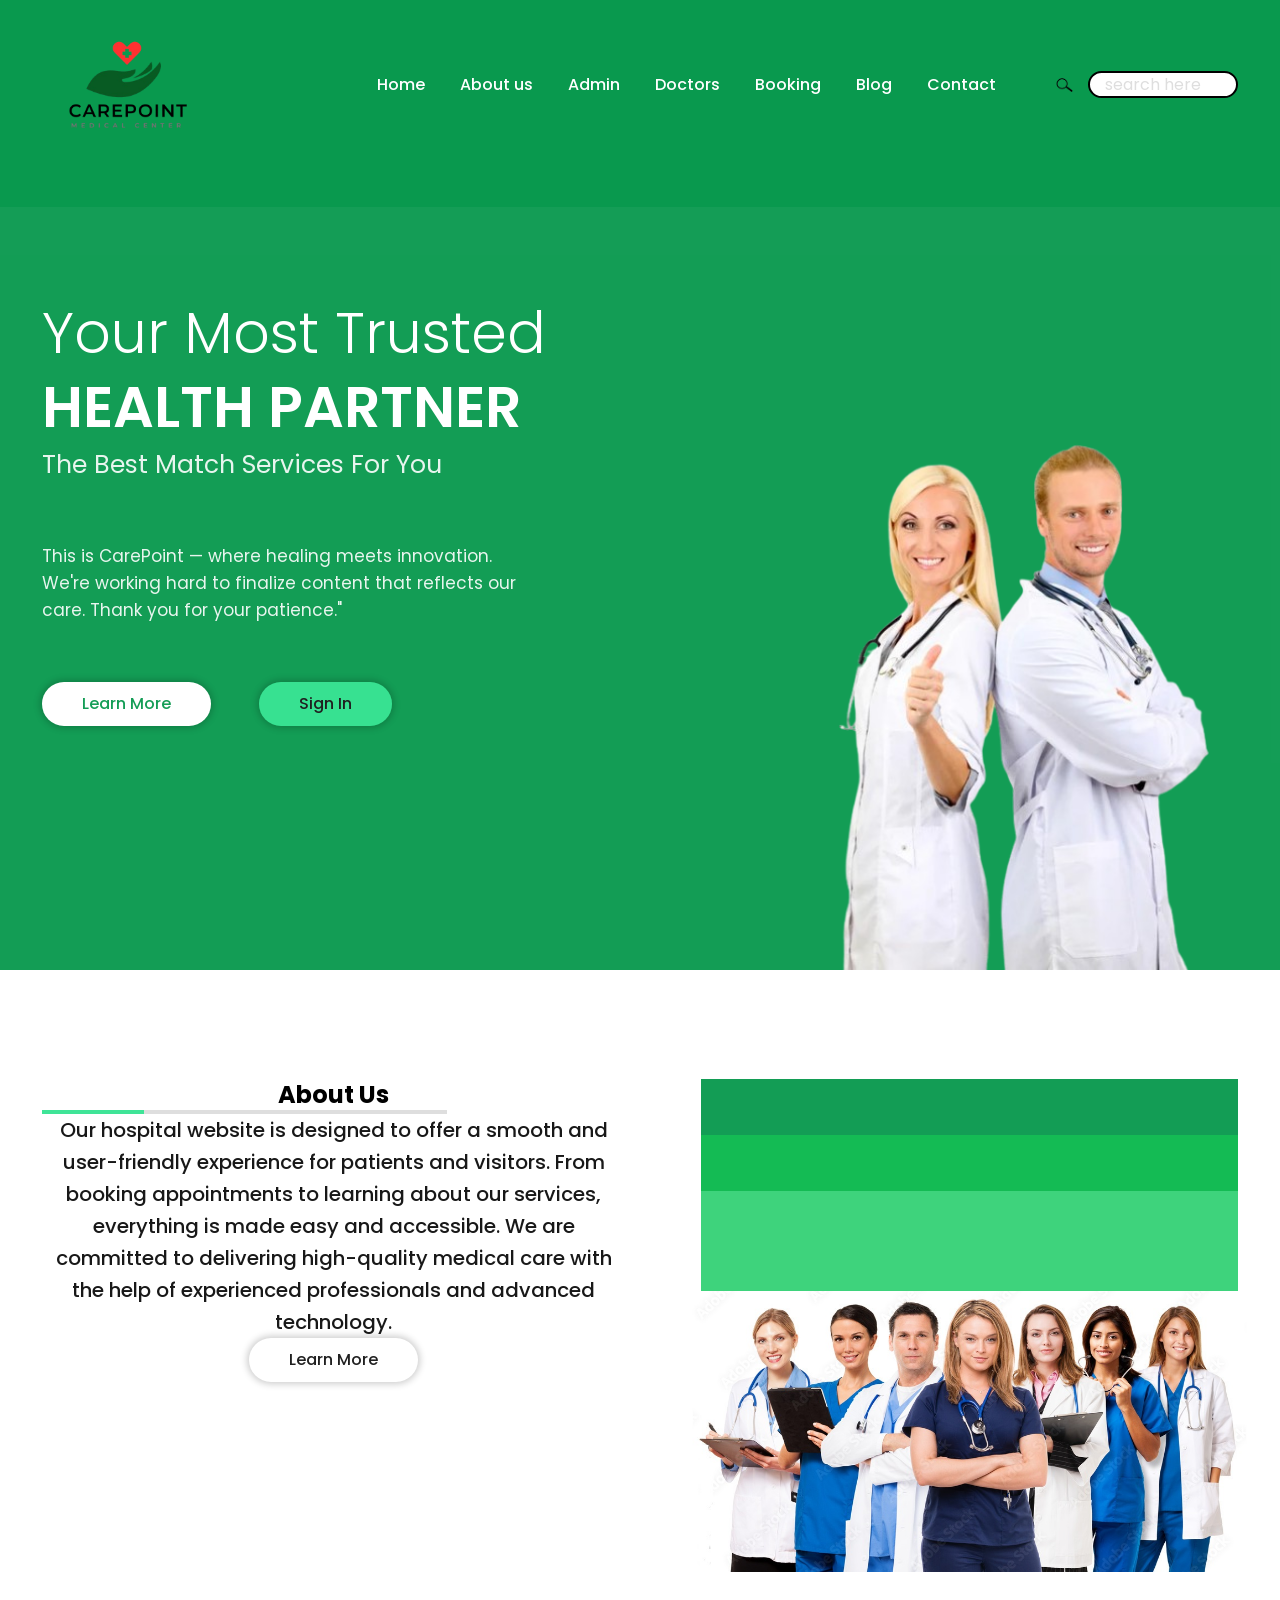
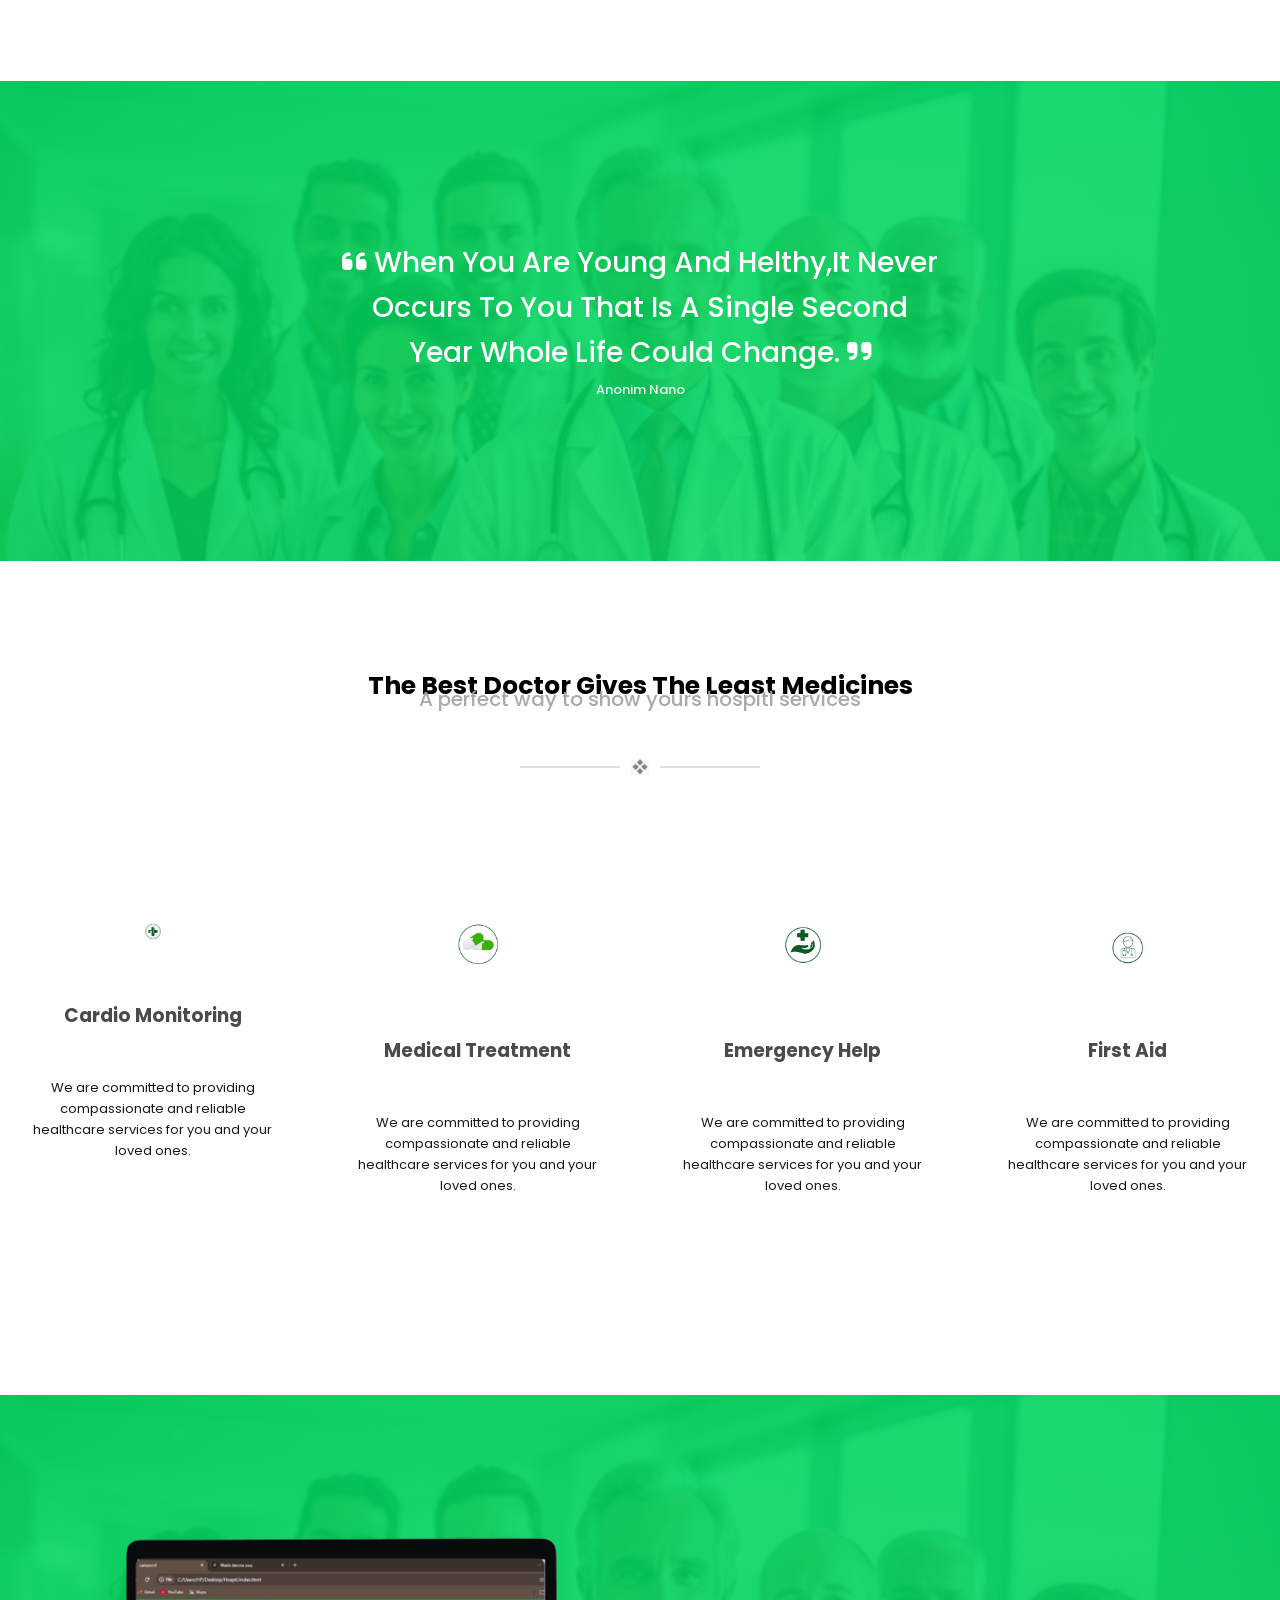
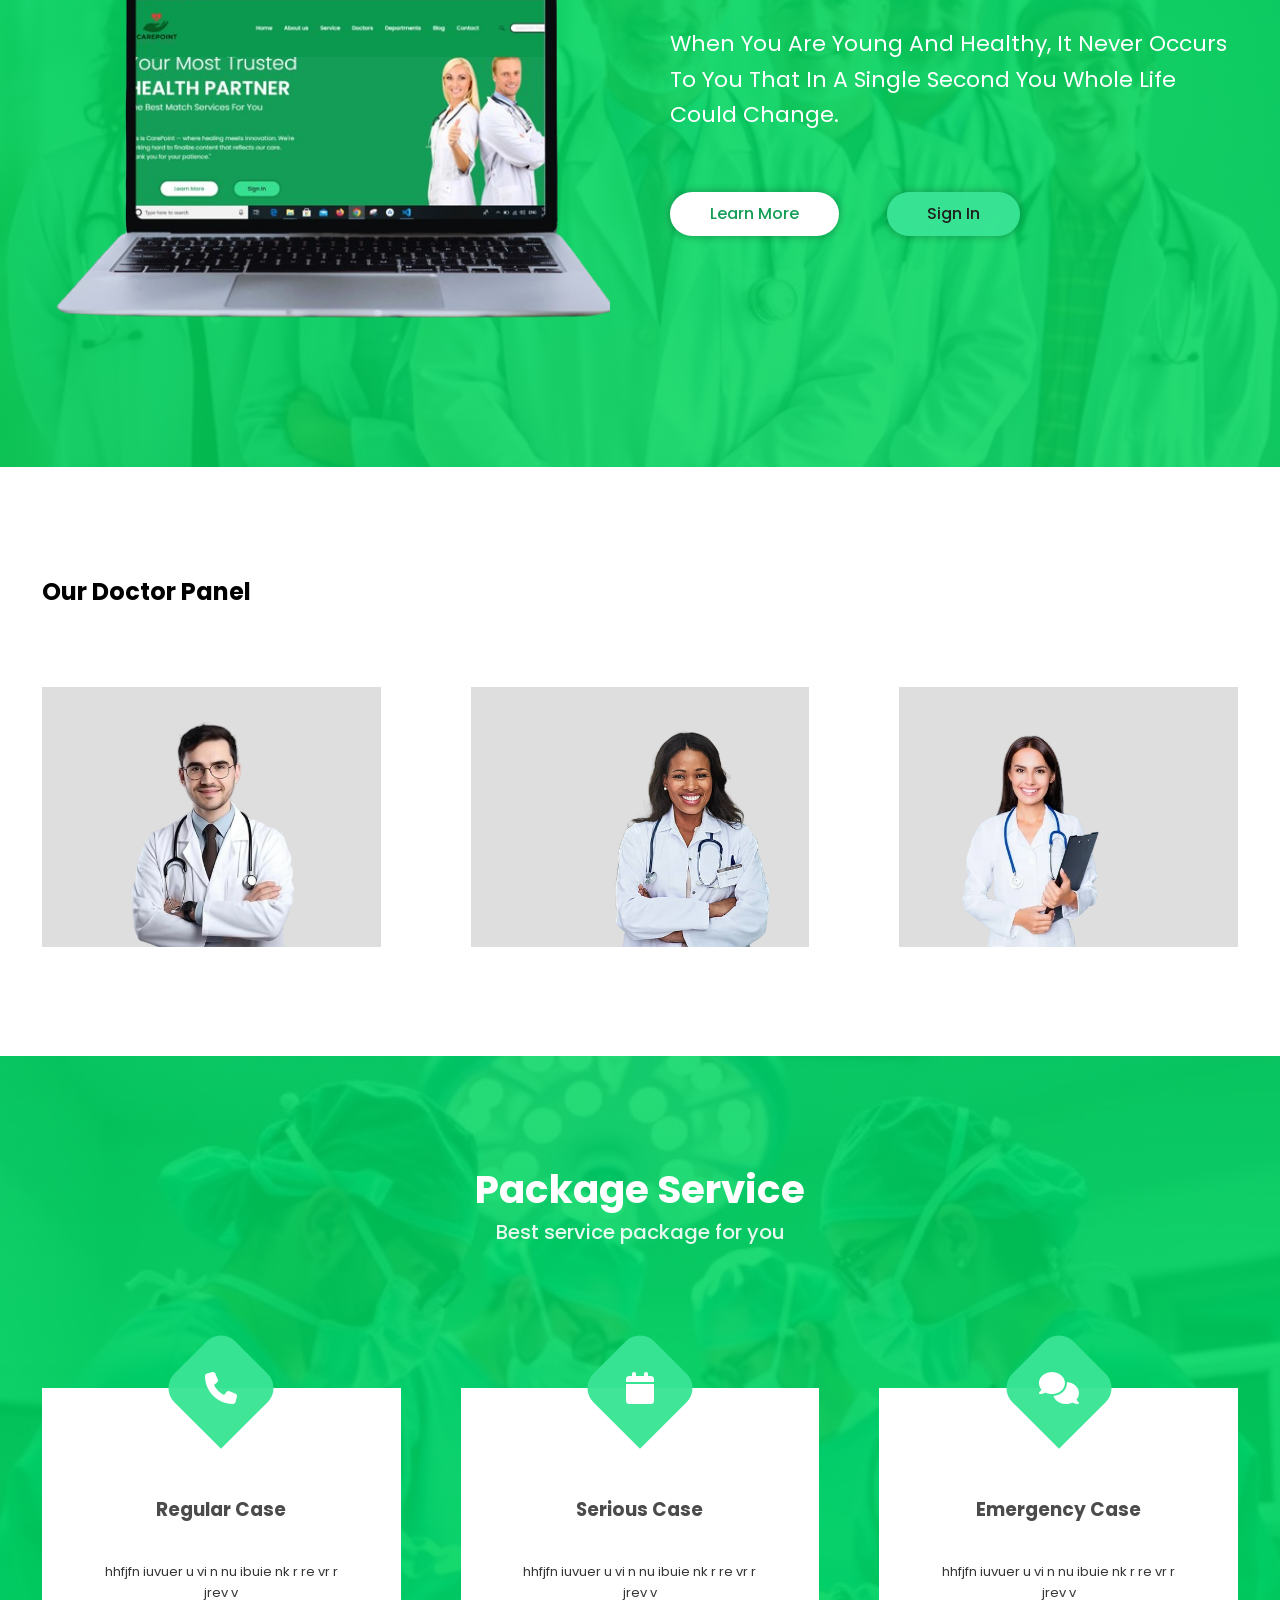
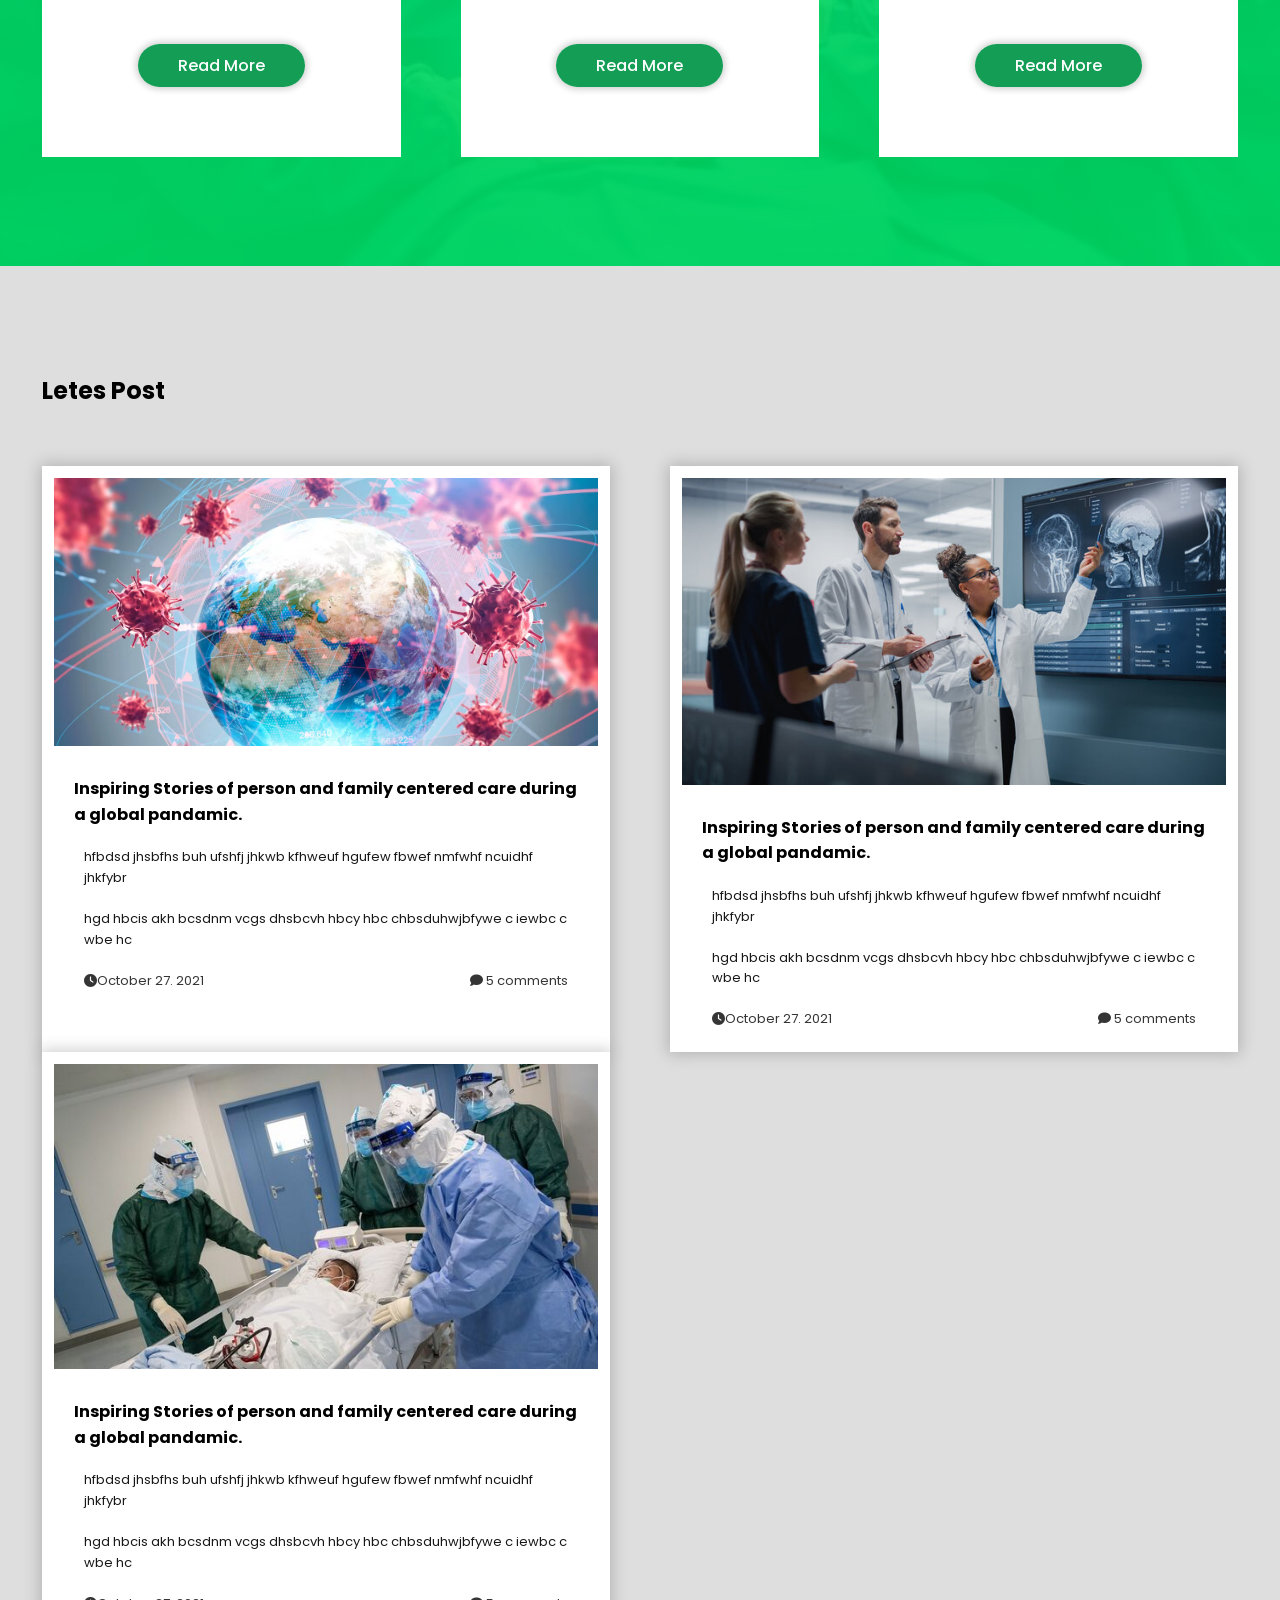
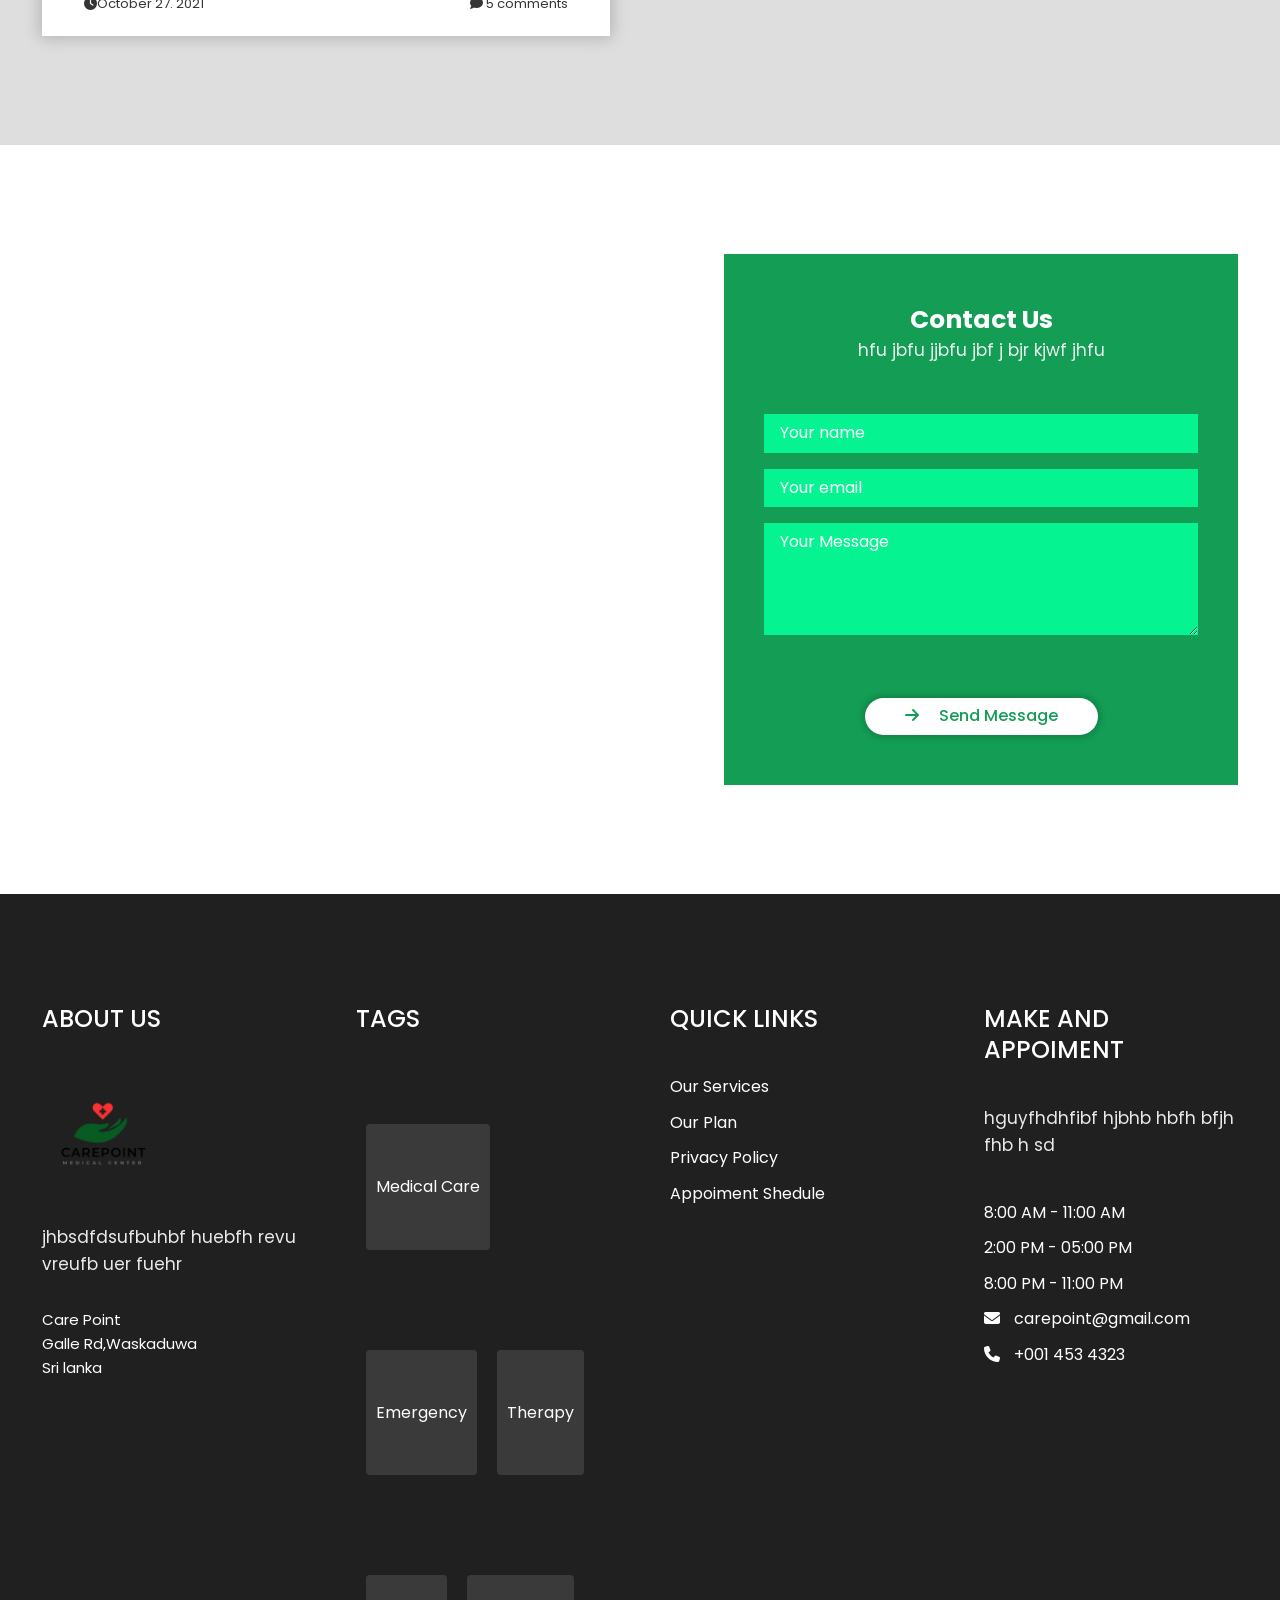
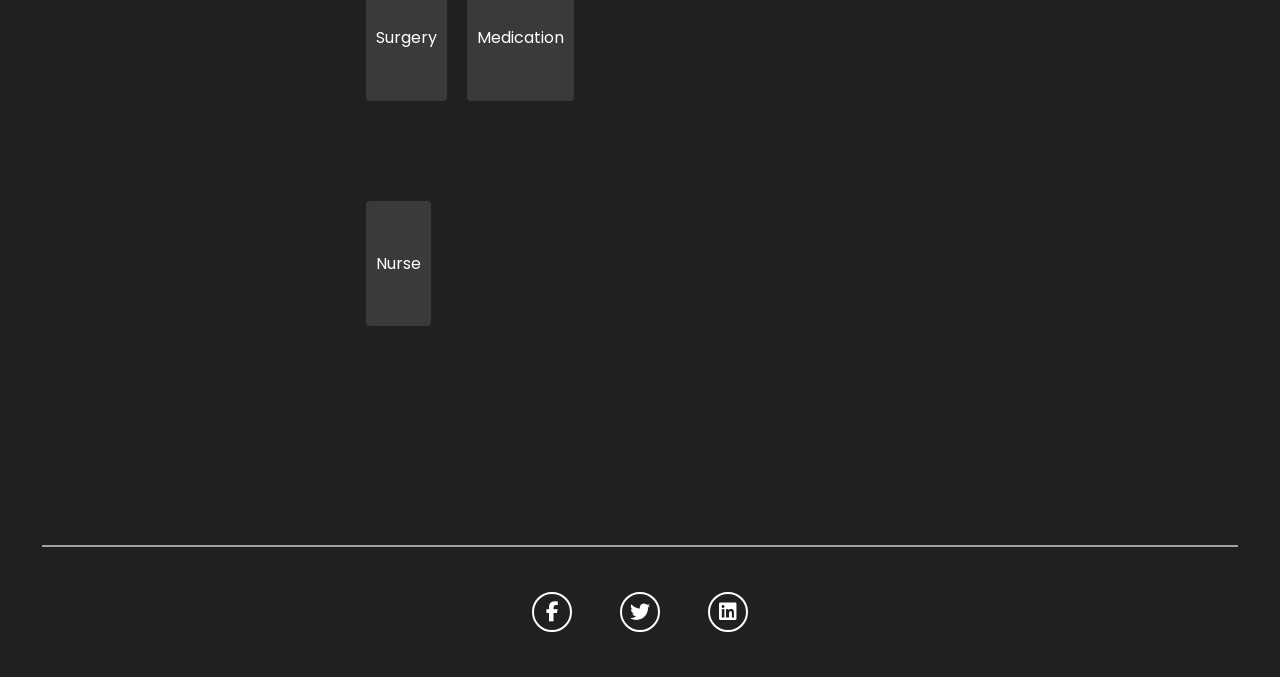
==== index.html @ 70f16da8 "First commit" ====
<!DOCTYPE html>
<html lang ="en">
<head>
    <meta charset="UTF-8">
    <meta http-equiv="X-UA-Compatible" content="IE=edge">
    <meta name="viewport" content="width=device-width,initial-scale=1.0">
    <title>carepoint</title>
    <!--font awesome-->
    <link rel="stylesheet" href="https://cdnjs.cloudflare.com/ajax/libs/font-awesome/6.7.2/css/all.min.css" integrity="sha512-Evv84Mr4kqVGRNSgIGL/F/aIDqQb7xQ2vcrdIwxfjThSH8CSR7PBEakCr51Ck+w+/U6swU2Im1vVX0SVk9ABhg==" crossorigin="anonymous" referrerpolicy="no-referrer" />
    <!--Normalize css-->
    <link rel ="stylesheet" href ="css/normalize.css">
    <!--custom css-->
    <link rel="stylesheet" href="css/main.css">
</head>
<body>


    <!--header-->
    <header class ="header bg-blue">
        <nav class="navbar bg-blue">
            <div class="container flex">
                <a href ="index.html" class="navbar-brand">
                    <img src="images/logo.png" alt="sit logo">
                </a>
                <button type="button" class="navbar-show-btn">
                    <img src="images/ham-menu-icon.png">
                </button>
                <div class="navbar-collapse bg-white">
                    <button type="button" class="navbar-hide-btn">
                        <img src="images/close-icon.png">
                    </button>
                     <ul class="navbar-nav">
                    <li class="nav-item">
                        <a href="index.html" class="nav-link">Home</a>
                    </li>
                    <li class="nav-item">
                        <a href="#" class="nav-link">About us</a>
                    </li>
                    <li class="nav-item">
                        <a href="admin-login.html" class="nav-link">Admin</a>
                    </li>
                    <li class="nav-item">
                        <a href="appointment.php" class="nav-link">Doctors</a>
                    </li>
                    <li class="nav-item">
                        <a href="booking.php" class="nav-link">Booking</a>
                    </li>
                    <li class="nav-item">
                        <a href="#" class="nav-link">Blog</a>
                    </li>
                    <li class="nav-item">
                        <a href="#" class="nav-link">Contact</a>
                    </li>
                </ul>
               
                   <div class="search-bar">
                        <form>
                            <div class="search-bar-box flex">
                                <span class="search-icon flex">
                                    <img src="images/search-icon.png">
                                </span>
                                <input type="search" class="search-control" placeholder="search here">
                            </div>
                        </form>
                    </div>
                </div>
            </div>
        </nav>

        <div class="header-inner text-white text-center">
            <div class="container grid">
                <div class="header-inner-left">
                    <h1>your most trusted<br> <span>health partner</span></h1>
                    <p class="lead">the best match services for you</p>
                    <p class="text text-md">This is CarePoint — where healing meets innovation. We're working hard to finalize content that reflects our care. Thank you for your patience."</p>
                    <div class="btn-group">
                        <a href ="#" class="btn btn-white">Learn More</a>
                        <a href="#" class="btn btn-light-blue">Sign In</a>
                    </div>
                    <div class="header-inner-right"><img src="images/d4.png"> </div>
                </div>
            </div>
        </div>
    </header>
    <!--end of header-->
    <main>
        <!--about section-->
        <section id="about" class="about py">
            <div class="about-inner">
                <div class="container grid">
                    <div class="about left text-center">
                        <div class="section-head">
                            <h2>About Us</h2>
                            <div class="border-line">
                            </div>
                        </div>
                        <p class="text text-lg">Our hospital website is designed to offer a smooth and user-friendly experience for patients and visitors. From booking appointments to learning about our services, everything is made easy and accessible. We are committed to delivering high-quality medical care with the help of experienced professionals and advanced technology.</p>
                        <a href="#" class="btn btn--white">Learn More</a>
                    </div>
                    <div class="about-right flex">
                        <div class="img">
                            <img src="images/about-img.jpg">
                        </div>
                    </div>
                </div>
            </div>
        </section>
        <!--end about section-->

        <!--banner one-->
        <section id="banner-one" class="banner-one text-center">
            <div class="container text-white">
                <blockquote class="lead"><i class="fas fa-quote-left"></i>
                When you are young and helthy,it never occurs to you that is a single second year whole life could change.
                <i class="fas fa-quote-right"></i></blockquote>
                <small class="text text-sm">Anonim Nano</small>
            </div>
        </section>
        <!-- End of banner one-->
         <!--Services section-->
         <section id="services" class="services py">
            <div class="container">
                <div class="section-head text-center">
                    <h2 class="lead">The best Doctor gives the least medicines</h2>
                    <p class="text text-lg">A perfect way to show yours hospitl services</p>
                    <div class="line-art flex">
                        <div></div>
                        <img src="images/bullet.png">
                        <div></div>
                    </div>
                </div>
            </div>
            <div class="services-inner text-center grid">
                <article class="service-item">
                    <div class="icon">
                        <img src="images/cardionmonitoring.png">
                    </div>
                    <h3>Cardio Monitoring</h3>
                    <p class="text text-sm">We are committed to providing compassionate and reliable healthcare services for you and your loved ones.</p>
                </article>

                <article class="service-item">
                    <div class="icon">
                        <img src="images/medicaltreatment.png">
                    </div>
                    <h3>Medical Treatment</h3>
                    <p class="text text-sm">We are committed to providing compassionate and reliable healthcare services for you and your loved ones.</p>
                </article>

                <article class="service-item">
                    <div class="icon">
                        <img src="images/emergencyhelp.png">
                    </div>
                    <h3>Emergency Help</h3>
                    <p class="text text-sm">We are committed to providing compassionate and reliable healthcare services for you and your loved ones.</p>
                </article>

                <article class="service-item">
                    <div class="icon">
                        <img src="images/firstdaid.png">
                    </div>
                    <h3>First Aid</h3>
                    <p class="text text-sm">We are committed to providing compassionate and reliable healthcare services for you and your loved ones.</p>
                </article>
            </div>
         </section>
         <!--End of Services section-->

         <!--Banner two section-->
         <section id="banner-two" class="banner-two text-center">
            <div class="container grid">
                <div class="banner-two-left">
                    <img src="images/banner-two.png">
                </div>
                <div class="banner-two-right">
                    <p class="lead text-white">When you are young and healthy, it never occurs to you that in a single second you whole life could change.</p>
                    <div class="btn-group">
                        <a href="#" class="btn btn-white">Learn More</a>
                        <a href="#" class="btn btn-light-blue">Sign In</a>
                    </div>
                </div>
            </div>
         </section>
         <!--End of banner two section-->
         <!--doctors section-->
         <section id="doc-panel" class="doc-panel py">
            <div class="container">
                <div class="section-head">
                    <h2>Our Doctor Panel</h2>
                </div>
                <div class="doc-panel-inner grid">
                    <div class="doc-panel-item">
                        <div class="img flex">
                            <img src="images/doc1.png" alt="doctor image">
                            <div class="info text-center bg-blue text-white flex">
                                <p class="lead">Dr.Surendra</p>
                                <p class="text-lg">Medicine</p>
                            </div>
                        </div>
                    </div>

                    <div class="doc-panel-item">
                        <div class="img flex">
                            <img src="images/doc2.png" alt="doctor image">
                            <div class="info text-center bg-blue text-white flex">
                                <p class="lead">Dr.Nadeesha</p>
                                <p class="text-lg">Cardiology</p>
                            </div>
                        </div>
                    </div>
                   <div class="doc-panel-item">
                        <div class="img flex">
                            <img src="images/doc4.png" alt="doctor image">
                            <div class="info text-center bg-blue text-white flex">
                                <p class="lead">Dr.Hashini</p>
                                <p class="text-lg">Medicine</p>
                            </div>
                        </div>
                    </div>
                </div>
            </div>
         </section>
         <!--end of doctors section-->
         
         <!--package services section-->
         <section id="package-service" class="package-service py text-center">
            <div class="container">
                <div class="package-service-head text-white">
                    <h2>Package Service</h2>
                    <p class="text text-lg">Best service package for you</p>
                </div>
                <div class="package-service-inner grid">
                    <div class="package-service-item bg-white">
                        <div class="icon flex">
                            <i class="fas fa-phone fa-2x"></i>
                        </div>
                        <h3>Regular Case</h3>
                        <p class="text text-sm">hhfjfn iuvuer u  vi n nu ibuie nk r re vr  r jrev v</p>
                        <a href="#" class="btn btn-blue">Read More</a>
                    </div>

                    <div class="package-service-item bg-white">
                        <div class="icon flex">
                            <i class="fas fa-calendar fa-2x"></i>
                        </div>
                        <h3>Serious Case</h3>
                        <p class="text text-sm">hhfjfn iuvuer u  vi n nu ibuie nk r re vr  r jrev v</p>
                        <a href="#" class="btn btn-blue">Read More</a>
                    </div>

                    <div class="package-service-item bg-white">
                        <div class="icon flex">
                            <i class="fas fa-comments fa-2x"></i>
                        </div>
                        <h3>Emergency Case</h3>
                        <p class="text text-sm">hhfjfn iuvuer u  vi n nu ibuie nk r re vr  r jrev v</p>
                        <a href="#" class="btn btn-blue">Read More</a>
                    </div>
                </div>
            </div>
         </section>
         <!--end of package services section-->

         <!--posts section-->
         <section id="posts" class="posts py">
            <div class="container">
                <div class="section-head">
                    <h2>Letes Post</h2>
                </div>
                <div class="posts-inner grid">
                    <article class="post-item bg-white">
                        <div class="img">
                            <img src="images/pandamic1.avif">
                        </div>
                        <div class="content">
                            <h4>Inspiring Stories of person and family centered care during a global pandamic.</h4>
                            <p class="text text-sm">hfbdsd jhsbfhs buh ufshfj jhkwb kfhweuf hgufew fbwef nmfwhf ncuidhf jhkfybr</p>
                            <p class="text text-sm">hgd hbcis akh bcsdnm vcgs dhsbcvh hbcy hbc chbsduhwjbfywe  c iewbc c wbe hc </p>
                            <div class="info flex">
                                <small class="text text-sm"><i class="fas fa-clock"></i>October 27. 2021</small>
                                <small class="text text-sm"><i class="fas fa-comment"></i>
                                5 comments</small>
                            </div>
                        </div>
                    </article>

                    <article class="post-item bg-white">
                        <div class="img">
                            <img src="images/pandamic3.jpg">
                        </div>
                        <div class="content">
                            <h4>Inspiring Stories of person and family centered care during a global pandamic.</h4>
                            <p class="text text-sm">hfbdsd jhsbfhs buh ufshfj jhkwb kfhweuf hgufew fbwef nmfwhf ncuidhf jhkfybr</p>
                            <p class="text text-sm">hgd hbcis akh bcsdnm vcgs dhsbcvh hbcy hbc chbsduhwjbfywe  c iewbc c wbe hc </p>
                            <div class="info flex">
                                <small class="text text-sm"><i class="fas fa-clock"></i>October 27. 2021</small>
                                <small class="text text-sm"><i class="fas fa-comment"></i>
                                5 comments</small>
                            </div>
                        </div>
                    </article>

                    <article class="post-item bg-white">
                        <div class="img">
                            <img src="images/pandamic2.jpg">
                        </div>
                        <div class="content">
                            <h4>Inspiring Stories of person and family centered care during a global pandamic.</h4>
                            <p class="text text-sm">hfbdsd jhsbfhs buh ufshfj jhkwb kfhweuf hgufew fbwef nmfwhf ncuidhf jhkfybr</p>
                            <p class="text text-sm">hgd hbcis akh bcsdnm vcgs dhsbcvh hbcy hbc chbsduhwjbfywe  c iewbc c wbe hc </p>
                            <div class="info flex">
                                <small class="text text-sm"><i class="fas fa-clock"></i>October 27. 2021</small>
                                <small class="text text-sm"><i class="fas fa-comment"></i>
                                5 comments</small>
                            </div>
                        </div>
                    </article>
                </div>
            </div>
         </section>
        <!--end of posts section-->
        <!--contact section-->
        <section id="contact" class="contact py">
            <div class="container grid">
                <div class="contact-left">
                    <iframe src="https://www.google.com/maps/embed?pb=!1m18!1m12!1m3!1d2029193.760840967!2d77.64244079589842!3d6.613454486951563!2m3!1f0!2f0!3f0!3m2!1i1024!2i768!4f13.1!3m3!1m2!1s0x3ae237a4e461017b%3A0x4df5e1e809122365!2sCAREPOINT!5e0!3m2!1sen!2slk!4v1749368267491!5m2!1sen!2slk" width="600" height="450" style="border:0;" allowfullscreen="" loading="lazy" referrerpolicy="no-referrer-when-downgrade"></iframe>
                </div>
                <div class="contact-right text-white text-center bg-blue">
                    <div class="contact-head">
                        <h3 class="lead">Contact Us</h3>
                        <p class="text text-md">hfu jbfu jjbfu jbf j bjr kjwf jhfu</p>
                    </div>
                    <form>
                        <div class="form-element">
                            <input type="text" class="form-control" placeholder="Your name">
                        </div>
                        <div class="form-element">
                            <input type="email" class="form-control" placeholder="Your email">
                        </div>
                        <div class="form-element">
                            <textarea rows="5" placeholder="Your Message" class="form-control"></textarea>
                        </div>
                        <button type="submit" class="btn btn-white btn-submit">
                            <i class="fas fa-arrow-right"></i>Send Message
                        </button>
                    </form>
                </div>
            </div>
        </section>
        <!--end of contact section-->

    </main>
    <!--footer-->
    <footer id="footer" class="footer text-center">
        <div class="container">
            <div class="footer-inner text-white py grid">
                <div class="footer-item">
                    <h3 class="footer-head">About Us</h3>
                    <div class="icon">
                        <img src="images/logo.png">
                    </div>
                    <p class="text text-md">jhbsdfdsufbuhbf huebfh revu vreufb uer fuehr</p>
                    <address>
                        Care Point <br>
                        Galle Rd,Waskaduwa<br>
                        Sri lanka <br>
                    </address>
                </div>

                <div class="footer-item">
                    <h3 class="footer-head">tags</h3>
                    <ul class="tags-list flex">
                        <li>Medical Care</li>
                        <li>Emergency</li>
                        <li>Therapy</li>
                        <li>Surgery</li>
                        <li>Medication</li>
                        <li>Nurse</li>
                    </ul>
                </div>

                <div class="footer-item">
                    <h3 class="footer-head">Quick Links</h3>
                    <ul>
                        <li><a href="#" class="text-white">Our Services</a></li>
                         <li><a href="#" class="text-white">Our Plan</a></li>
                          <li><a href="#" class="text-white">Privacy Policy</a></li>
                           <li><a href="#" class="text-white">Appoiment Shedule</a></li>
                    </ul>
                </div>

                <div class="footer-item">
                    <h3 class="footer-head">make and appoiment</h3>
                    <p class="text text-md">hguyfhdhfibf hjbhb hbfh bfjh fhb h sd</p>
                    <ul class="appoiment-info">
                        <li>8:00 AM - 11:00 AM</li>
                        <li>2:00 PM - 05:00 PM</li>
                        <li>8:00 PM - 11:00 PM</li>
                        <li>
                            <i class="fas fa-envelope"></i>
                            <span>carepoint@gmail.com</span>
                        </li>
                        <li>
                            <i class="fas fa-phone"></i>
                            <span>+001 453 4323</span>
                        </li>
                    </ul>
                </div>
            </div>
            <div class="footer-links">
                <ul class="flex">
                    <li><a href="#" class="text-white flex"><i class="fab fa-facebook-f"></i></a></li>
                    <li><a href="#" class="text-white flex"><i class="fab fa-twitter"></i></a></li>
                    <li><a href="#" class="text-white flex"><i class="fab fa-linkedin"></i></a></li>

                </ul>
            </div>
        </div>
    </footer>
    <!--end of footer-->


    <!--custom js-->
    <script src="js/script.js"></script>
</body>
</html>
---- css/main.css ----
@import url('https://fonts.googleapis.com/css2?family=Poppins:wght@200;300;400;500;600;700;800;900&display=swap');
/*variable*/
:root{
    --fros-blue-color:#0a994ff5;
    --light-blue-color:#39e494f5;
    --dark-color:#202020;
    --light-gray:#dedede;
    --dark-gray:#a1a1a0;
    --light-color:#fff;
    --poppins-font:'Poppins',sans-serif;
    --transition:all 0.3s ease-in-out;
    --box-shadow:0 0 15px 2px rgba(0, 0, 0, 0.2)!important;
    
}

*{
    padding:0;
    margin: 0;
    box-sizing: border-box;
}
html{
    font-size: 10px;
}
body{
    font-size: 1.6rem;
    line-height: 1.6;
    font-family: var(--poppins-font);
}
img{
    width: 100%;
    display: block;
}
ul{
    list-style: none;
}
a{
    text-decoration: none;
    color:var(--dark-color)
}
.bg-blue{
    background-color: var(--fros-blue-color);
}
.bg-white{
    background-color:var(--light-color);
}
.text-blue{
    color: var(--fros-blue-color);
}
.text-white{
    color: var(--light-color);
}

/*button*/
.btn , button{
    border:none;
    cursor: pointer;
}
.btn{
    padding: .9rem 4rem;
    border-radius: 3rem;
    display: inline-block;
    background-color: var(--light-color);
    font-weight: 500;
    box-shadow: 0 0 7px 2px rgb(0, 0, 0, 0.2);
    transition: var(--transition);
}
.btn-white{
    color: var(--fros-blue-color);
}
.btn-light-blue{
    background-color: var(--light-blue-color);
}
.btn-blue{
    background-color: var(--fros-blue-color);
    color: var(--light-color);
}
.btn-group{
    display: flex;
    flex-wrap: wrap;
    align-items: center;
}
.btn-group .btn{
    width: 100%;
}
.btn-group .btn:first-child{
    margin-bottom: 2rem;
}
.btn:hover{
    box-shadow: var(--box-shadow);
}
.container{
    max-width: 95vw;
    margin: 0 auto;
    padding: 0 1rem;
}
.flex{
    display: flex;
    align-items: center;
    justify-content: center;
}
.grid{
    display: grid;
}
input{
    outline: 0;
}
.lead{
    font-size: 25px;
    text-transform: capitalize;
}
h1,h2,h3{
    text-transform: capitalize;
    margin-top: 0;
    line-height: 1.3;
}
.text{
    opacity: 0.9;
}
.text-md{
    font-size: 1.7rem;
}
.text-lg{
    font-size: 2rem;
    font-weight: 500;
}
.text-sm{
    font-size: 1.3rem;
}
.py{
    padding: 10.9rem 0;
}
.text-center{
    text-align: center;
}

/*header*/
.header{
    min-height: 100vh;
}
.navbar{
    position: fixed;
    top: 0;
    left: 0;
    width: 100%;
    padding: 0.08rem 0;
    z-index: 999;
    height: 23%;
}
.navbar .container{
    justify-content: space-between;
}
.navbar-brand img{
    width: 168px;
}

.navbar-show-btn, .navbar-hide-btn{
    background-color:transparent;
    width: 30px;
    transition: var(--transition);
}
button[class ^= navbar]:hover{
    transform: scale(1.1);
}

.navbar-collapse{
    position: fixed;
    top: 0;
    right: 0;
    width: 100%;
    height: 100%;
    padding: 8rem 3rem;
    display: flex;
    flex-direction: column;
    justify-content: space-between;
    box-shadow: -3px 0 10px 4px rgba(0, 0, 0, 0.1);
    transform: translateX(110%);
    transition: var(--transition);
    z-index: 1000;
}
/*navbar show class*/
.navbar-show{
    transform: translateX(0);
}

.navbar-hide-btn{
    position: absolute;
    right: 2rem;
    top: 4.5rem;
}
.nav-item{
    margin: 1.4rem 0;
}
.nav-link{
    opacity: 0.8;
    font-weight: 600;
    transition: var(--transition);
    display: inline-block;
}
.nav-link:hover{
    opacity: 1;
    color: var(--fros-blue-color);
    transform: translateX(10px);
}
.search-icon{
    display: block;
    width: 27px;
    margin-right: 1rem;
}
.search-control::placeholder{
    color: var(--light-gray);
}
.search-control{
    height: 27px;
    width: 100%;
    border-radius: 1.9rem;
    border: 2px solid;
    padding: 0 1.5rem;
}

/*header liner*/
.header-inner{
    padding-top: 9rem;
}
.header-inner-left h1{
    font-size: 4rem;
    font-weight: 300;
    margin-bottom: 0;
}
.header-inner-left h1 span{
    font-weight: 600;
    text-transform: uppercase;
}
.header-inner-left .lead{
    opacity: 0.9;
}
.header-inner-left .text{
    margin: 5.8rem 0;
    max-width: 500px;
    margin-right: auto;
    margin-left: auto;
}
.header-inner-left .btn-group{
    justify-content: center;
}
.header-inner-right{
    margin-top: 5rem;
}
.header-inner-right img{
    max-width: 520px;
    margin: 0 auto;
}
/*about section*/
.section-header h2{
    font-size: 4rem;
    font-weight: 500;
    margin-bottom: 2rem;
    text-align: center;
}
.border-line{
    height: .4rem;
    width: 100%;
    margin-right: auto;
    margin-left: auto;
    background-color: var(--light-gray);
    position: relative;
}
.border-line::after{
    content: "";
    position: absolute;
    top: 0;
    left: 50%;
    transform: translateX(-50%);
    height: 100%;
    width: 102px;
    background-color: var(--light-blue-color);
}
.about-left{
    margin-bottom: 6rem;
}
.about-right{
    margin-top: 16rem;
}
.about-left .text{
    margin: 5.6rem 0;
    line-height: 2.5;
}
.about .btn-white{
    color: var(--dark-gray);
}
.about-right .img{
    width: 100%;
    background-color: rgb(62, 211, 124);
    max-width: 537px;
    position: relative;
}
.about-right .img img{
    padding-top: 10rem;
    transform: scaleX(1.03);
}
.about-right .img::after, .about-right .img::before{
    content: "";
    position: absolute;
    width: 100%;
    height: 100%;
}
.about-right .img::after{
    top: -56px;
    left: 0;
    background-color: rgb(20, 187, 84);
    z-index: -1;
}
.about-right .img::before{
    top: -112px;
    left: 0;
    background-color: var(--fros-blue-color);
    z-index: -2;
}
/*Banner one section*/
.banner-one{
    background: linear-gradient(rgba(0, 213, 96, 0.9), rgba(0, 213, 89, 0.85)),url("../images/banner.jpg")top/cover no-repeat;
    height: 480px;
    display: flex;
    align-items: center;
    justify-content: center;
}
.banner-one .lead{
    font-size: 2.8rem;
    font-weight: 500;
    max-width: 600px;
}
.banner-one .text-sm{
    font-weight: 500;
    
}
/*Serices section*/
.services .section-head .text-lg{
    color: var(--dark-gray);
    margin-top: -2rem;
}
.services .section-head img{
    margin: 3.7rem auto;
}
.line-art{
    max-width: 240px;
    margin: auto;
}
.line-art img{
    width: 30px;
}
.line-art div{
    width: 100px;
    height: 2px;
    background-color: var(--light-gray);
}
.services-inner{
    padding: 6rem 0;
}
.service-item{
    padding: 3rem;
    margin-bottom: 3rem;
}
.service-item:last-child{
    margin-bottom: 0;
}
.service-item .icon img{
    width: 80px;
    margin: auto;
}
.service-item h3{
    margin: 5rem 0;
    opacity: 0.7;
}
/*Banner two section*/
.banner-two{
    background: linear-gradient(rgba(0, 213, 96, 0.9), rgba(0, 213, 89, 0.85)),url("../images/banner.jpg")top/cover no-repeat;
    padding: 13.6rem 0;
}
.banner-two-left img{
    max-width: 620px;
    margin: auto;
}
.banner-two-right .lead{
    font-size: 2.2rem;
    margin-top: 6rem;
}
.banner-two-right .btn-group{
    margin-top: 6rem;
    justify-content: center;
}

/*doctor panel*/
.doc-panel-inner{
    margin-top: 8rem;
}
.doc-panel-item{
    margin-bottom: 6rem;
}
.doc-panel-item:last-child{
    margin-bottom: 0;
}
.doc-panel-item .img{
    position: relative;
    height: 260px;
    background-color: var(--light-gray);
    overflow: hidden;
    align-items: flex-end;
}
.doc-panel-item .img .info{
    position: absolute;
    bottom: -100%;
    left: 0;
    width: 100%;
    height: 100px;
    flex-direction: column;
    transition: var(--transition);
}
.doc-panel-item .img{
    max-width: 357px;
    margin-left: auto;
    margin-right: auto;
}
.doc-panel-item:hover .info{
    bottom: 0;
}
/*package service*/
.package-service-inner{
    margin-top: 14rem;
}
.package-service{
    background: linear-gradient(rgba(0, 213, 96, 0.85), rgba(0, 213, 96, 0.95)), url('../images/operation.jpg')center/cover no-repeat;
}
.package-service-head{
    color: var(--light-color);
}
.package-service-head h2{
    font-size: 39px;
}
.package-service-item{
    padding: 3rem 5rem;
    position: relative;
    margin-bottom: 12rem;
}
.package-service-item:last-child{
    margin-bottom: 0;
}
.package-service-item .icon{
    width: 86px;
    height: 86px;
    background-color: var(--light-blue-color);
    border-radius: 2rem;
    border-bottom-right-radius: 0;
    color: var(--light-color);
    position: absolute;
    top: -43px;
    left: 50%;
    transform: translateX(-50%) rotate(45deg);
}
.package-service-item .icon i{
    transform: rotate(-45deg);
}
.package-service-item h3{
    opacity: 0.7;
    margin: 8rem 0 4rem 0;
}
.package-service-item .text-sm{
    color: var(--dark-color);
}
.package-service-item .btn{
    margin: 4rem 0;
}
/*posts section*/
.posts{
    background-color: var(--light-gray);
}
.posts-inner{
    margin-top: 6rem;
}
.post-item{
    padding: 1.2rem;
    box-shadow: var(--box-shadow);
    margin-bottom: 6rem;
}
.post-item:last-child{
    margin-bottom: 0;
}
.post-item .content{
    padding: 3rem 2rem 1rem 2rem;
}
.post-item h4{
    margin-bottom: 1rem;
}
.post-item .text{
    padding: 1rem;
}
.post-item .info{
    justify-content: space-between;
    color: var(--dark-color);
}
.post-item .info .text{
    padding-bottom: 0;
}
/*contact section*/
.contact-left{
    margin-bottom: 6rem;
    height: 100%;
}
.contact-left iframe{
    width: 100%;
    height: 100%;
    object-fit: cover;
}
.contact-right{
    padding: 5rem 4rem;
}
.contact-right form{
    margin-top: 5rem;
}
.form-element .form-control{
    width: 100%;
    background-color: rgb(5, 243, 144);
    border: none;
    outline: 0;
    padding: 1rem 1.6rem;
    margin-bottom: 1.6rem;
    color: var(--light-color);
}
.form-element .form-control::placeholder{
    color: var(--light-color);
}
.btn-submit{
    margin-top: 4rem;
}
.btn-submit i{
    margin-right: 2rem;
}

/*Footer*/
.footer{
    background-color: var(--dark-color);
}
.footer-item{
    margin-bottom: 6rem;
}
.footer-item:last-child{
    margin-bottom: 0;
}
.footer-head{
    text-transform: uppercase;
    font-weight: 500;
    font-size: 2.4rem;
    margin-bottom: 4rem;
}
.footer-item .icon{
    width: 120px;
    margin: auto;
}
.footer-item .text{
    padding: 3rem 0;
    max-width: 500px;
    margin-right: auto;
    margin-left: auto;
}
.footer-item address{
    font-size: 1.5rem;
    font-style: normal;
}
.footer-item .tags-list{
    flex-wrap: wrap;
}
.footer-item .tags-list li{
    margin: 5rem 1rem;
    padding: 5rem 1rem;
    background-color: rgb(58, 58, 58);
    border-radius: .4rem;
}
.footer-item a{
    margin-bottom: 1rem;
    display: inline-block;
    transition: var(--transition);
}
.footer-item a:hover{
    color: var(--dark-gray);
}
.footer-item:last-child .text{
    padding-top: 0;
}
.footer-item .appoiment-info li{
    margin: 1rem 0;
}
.footer-item .appoiment-info li span{
    margin-left: 1rem;
}
.footer-links{
    border-top: 2px solid var(--dark-gray);
    padding: 4.5rem 0;
}
.footer-links li{
    margin: 0 2.4rem;
    font-size: 2rem
}
.footer-links li a{
    height: 40px;
    width: 40px;
    border-radius: 50%;
    border: 2px solid var(--light-color);
    transition: var(--transition);
}
.footer-links li a:hover{
    background-color: var(--light-color);
    color: var(--fros-blue-color);
}



/*Media queries*/
@media(min-width:450px){
    .navbar-collapse{
        width: 320px;
    }
    .btn-group .btn{
        width: auto;
    }
    .btn-group .btn:first-child{
        margin-right: 48px;
        margin-bottom: 0;
    }
    .border-line{
        width: 405px;
    }
}
@media(min-width:768px){
    .header-inner-left h1{
        font-size: 5.7rem;
    }
    .services-inner, .doc-panel-inner{
        grid-template-columns: repeat(2, 1fr);
    }
    .doc-panel-inner{
        column-gap: 2rem;
    }
    .doc-panel .section-head h2{
        text-align: left;
    }
    .package-service-inner, .posts-inner, .footer-inner{
        grid-template-columns: repeat(2, 1fr);
        column-gap: 6rem;
    }
    .footer-inner{
        text-align: left;
    }
    .footer-item .icon, .footer-item .text{
        margin-left: 0;
    }
    .footer-item .tags-list{
        justify-content: flex-start;
    }
}
@media(min-width:992px){
    .header-inner{
        padding-top: 10.2rem;
    }
    .header-inner .container{
        grid-template-columns: 545px auto;
        align-items: center;
        height: calc(100vh - 32px);
        position: relative;
    }
    .header-inner-left{
        text-align: left;
    }
    .header-inner-left .text{
        margin-left: 0;
    }
    .header-inner-left .btn-group{
        justify-content: start;
    }
    .header-inner-right img{
        position: absolute;
        bottom: 0;
        right: 0;
        padding-left: 5rem;
    }
    .about-inner .container{
        grid-template-columns: repeat(2,1fr);
        column-gap: 3rem;
    }
    .about-left{
        text-align: left;
        margin-bottom: 0;
    }
    .about-left .section-head h2{
        text-align: left;
    }
    .border-line{
        margin-left: 0;
    }
    .border-line::after{
        left: 0;
        transform: translateX(0);
    }
    .about-right{
        margin-left: auto;
        margin-top: 11.2rem;
    }
    .banner-two .container{
        grid-template-columns: repeat(2, 1fr);
        align-items: center;
        column-gap: 6rem;
    }
    .banner-two-right{
        text-align: left;
    }
    .banner-two-right .btn-group{
        justify-content: flex-start;
    }
    .banner-two-right .lead{
        margin-top: 0;
    }
    .banner-two-left img{
        width: 100%;
        max-width: 100%;
    }
    .doc-panel-inner{
        grid-template-columns: repeat(3, 1fr);
    }
    .doc-panel-item{
        margin-bottom: 0;
    }
    .package-service-inner{
        grid-template-columns: repeat(3, 1fr);
    }
    .package-service-item{
        margin-bottom: 0;
    }
    .contact .container{
        grid-template-columns: repeat(2, 1fr);
        column-gap: 2.4rem;
    }
}

@media(min-width:1200px){
    .navbar-show-btn, .navbar-hide-btn{
        display: none;
    }
    .navbar-collapse{
        transform: translateX(0);
        position: relative;
        flex-direction: row;
        justify-content: flex-end;
        align-items: center;
        width: 100%;
        height: auto;
        padding: 0;
        background-color: transparent;
        box-shadow: none;
        transition: none;
    }
    .navbar-nav{
        display: flex;
    }
    .nav-item{
        margin: 0;
        margin-left: 3.5rem;
    }
    .nav-link{
        color: var(--light-color);
        opacity: 1;
        font-weight: 500;
        position: relative;
    }
    .nav-link::after{
        content:"";
        position: absolute;
        top: 100%;
        left: 0;
        height: 2px;
        width: 0;
        background-color: var(--light-color);
        opacity:0;
        transition: var(--transition);
    }
    .nav-link:hover{
        transform: none;
        color: var(--light-color);
    }
    .nav-link:hover::after{
        opacity: 1;
        width: 100%;
    }
    .search-bar{
        margin-left: 5.5rem;
    }
    .search-inner-right{
        width: 100%;
    }
    .search-inner-right img{
        padding-left: 0;
        max-width: 67px;
    }
    .search-control{
        width: 150px;
    }
    .header-inner-right{
        width: 100%;
    }
    .header-inner-right img{
        padding-left: 0;
        max-width: 450px;
    }
    .services-inner{
        grid-template-columns: repeat(4, 1fr);
        column-gap: 2rem;
    }
    .service-item{
        margin-bottom: 0;
    }
    .doc-panel-inner{
        column-gap: 9rem;
    }
    .post-inner{
        grid-template-columns: repeat(3, 1fr);
    }
    .post-item{
        margin-bottom: 0;
    }
    .contact .container{
        grid-template-columns: auto 514px;
    }
    .footer-inner{
        grid-template-columns: repeat(4, 1fr);
        column-gap: 6rem;
    }
}
/*admin login page*/
.admin-login-container {
  min-height: 100vh;
  background: linear-gradient(to right, #0a994f, #39e494);
  display: flex;
  justify-content: center;
  align-items: center;
  padding: 2rem;
}

.admin-login-form {
  background-color: #fff;
  padding: 4rem 3rem;
  border-radius: 1rem;
  box-shadow: 0 0 20px rgba(0,0,0,0.2);
  width: 100%;
  max-width: 400px;
  text-align: center;
}

.admin-login-form h2 {
  margin-bottom: 2rem;
  font-size: 2.4rem;
  color: #0a994f;
}

.admin-login-form input {
  display: block;
  width: 100%;
  padding: 1rem 1.5rem;
  margin-bottom: 1.5rem;
  border: 1px solid #ccc;
  border-radius: 0.6rem;
  font-size: 1.6rem;
  transition: 0.3s;
}

.admin-login-form input:focus {
  border-color: #0a994f;
  outline: none;
}

.admin-login-form button {
  padding: 1rem 2.5rem;
  background-color: #0a994f;
  color: #fff;
  font-size: 1.6rem;
  border: none;
  border-radius: 0.6rem;
  cursor: pointer;
  transition: 0.3s;
}

.admin-login-form button:hover {
  background-color: #067e42;
}


@media(min-width:1480px){
    /*geeral*/
    .container{
        max-width: 81vw;
    }

}
/*transition and animationn stopper*/
.resize-animation-stopper *{
    animation: none!important;
    transition: none!important;
}
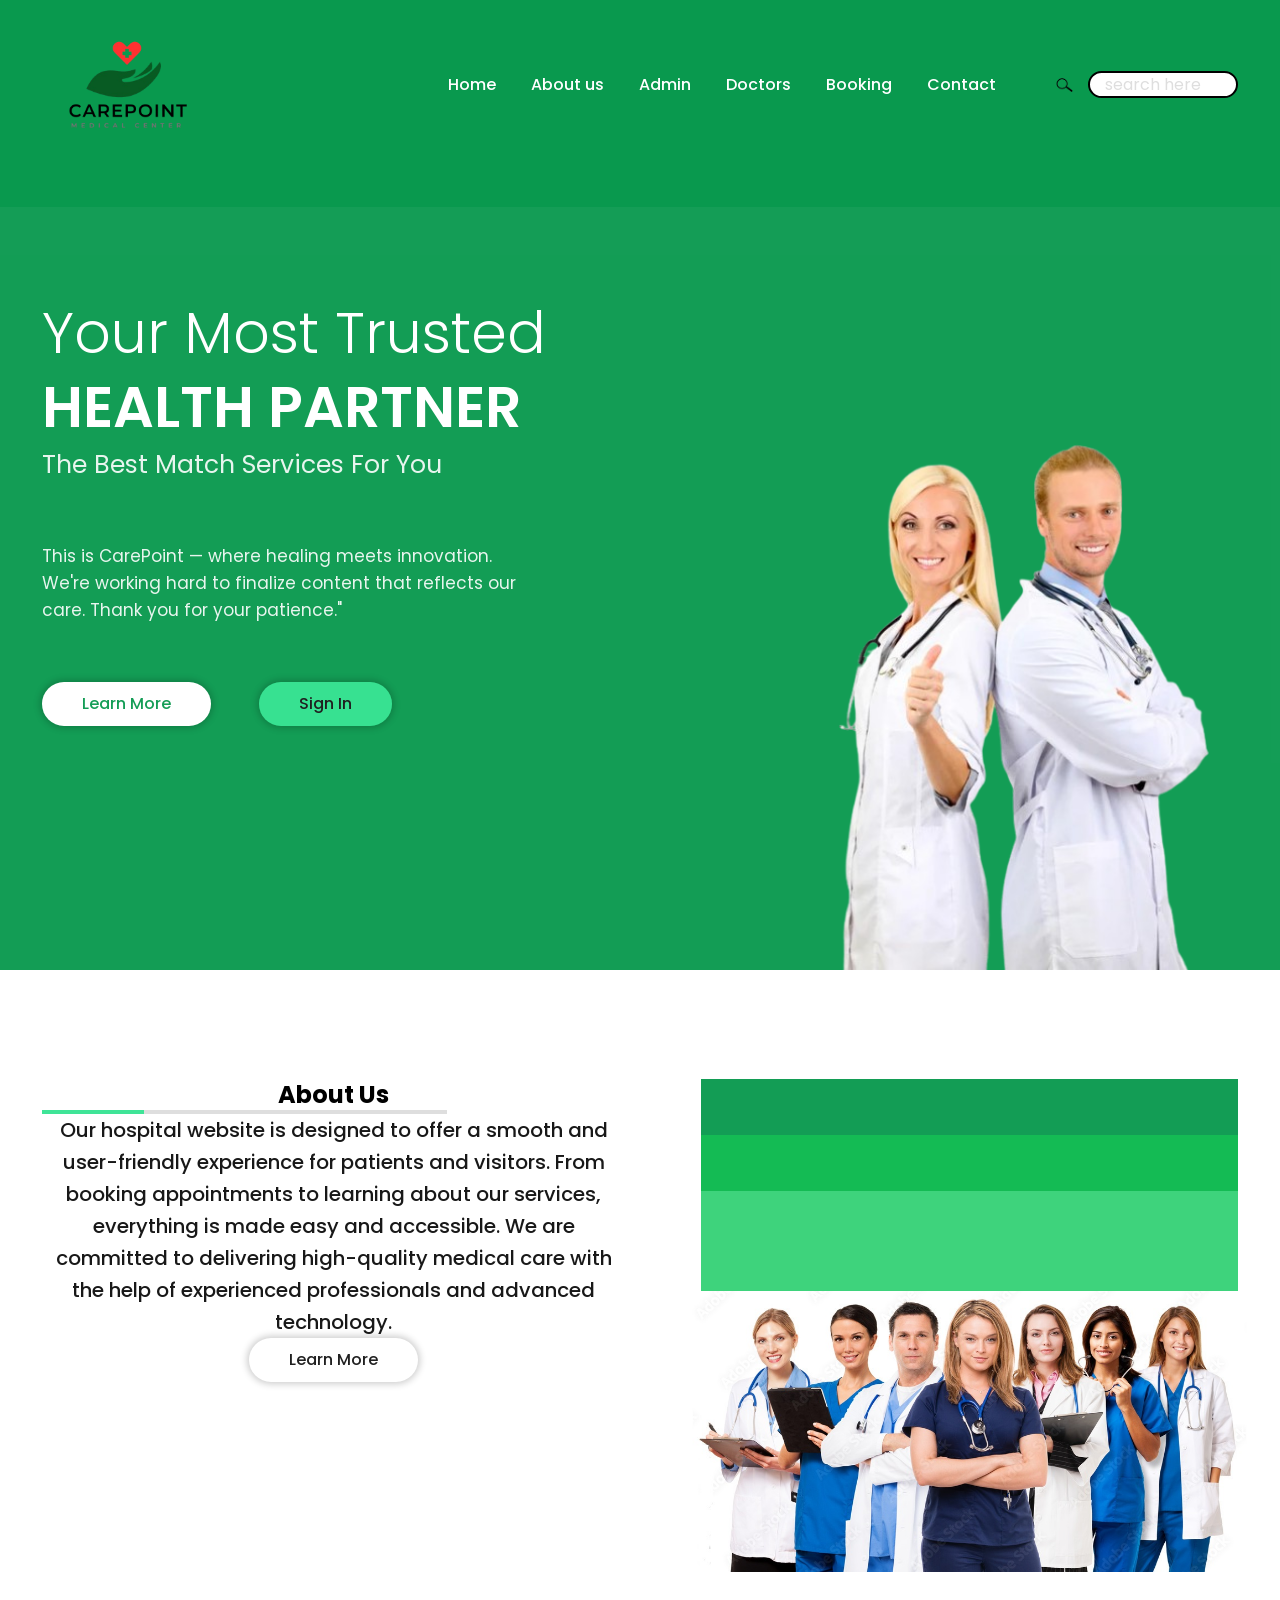
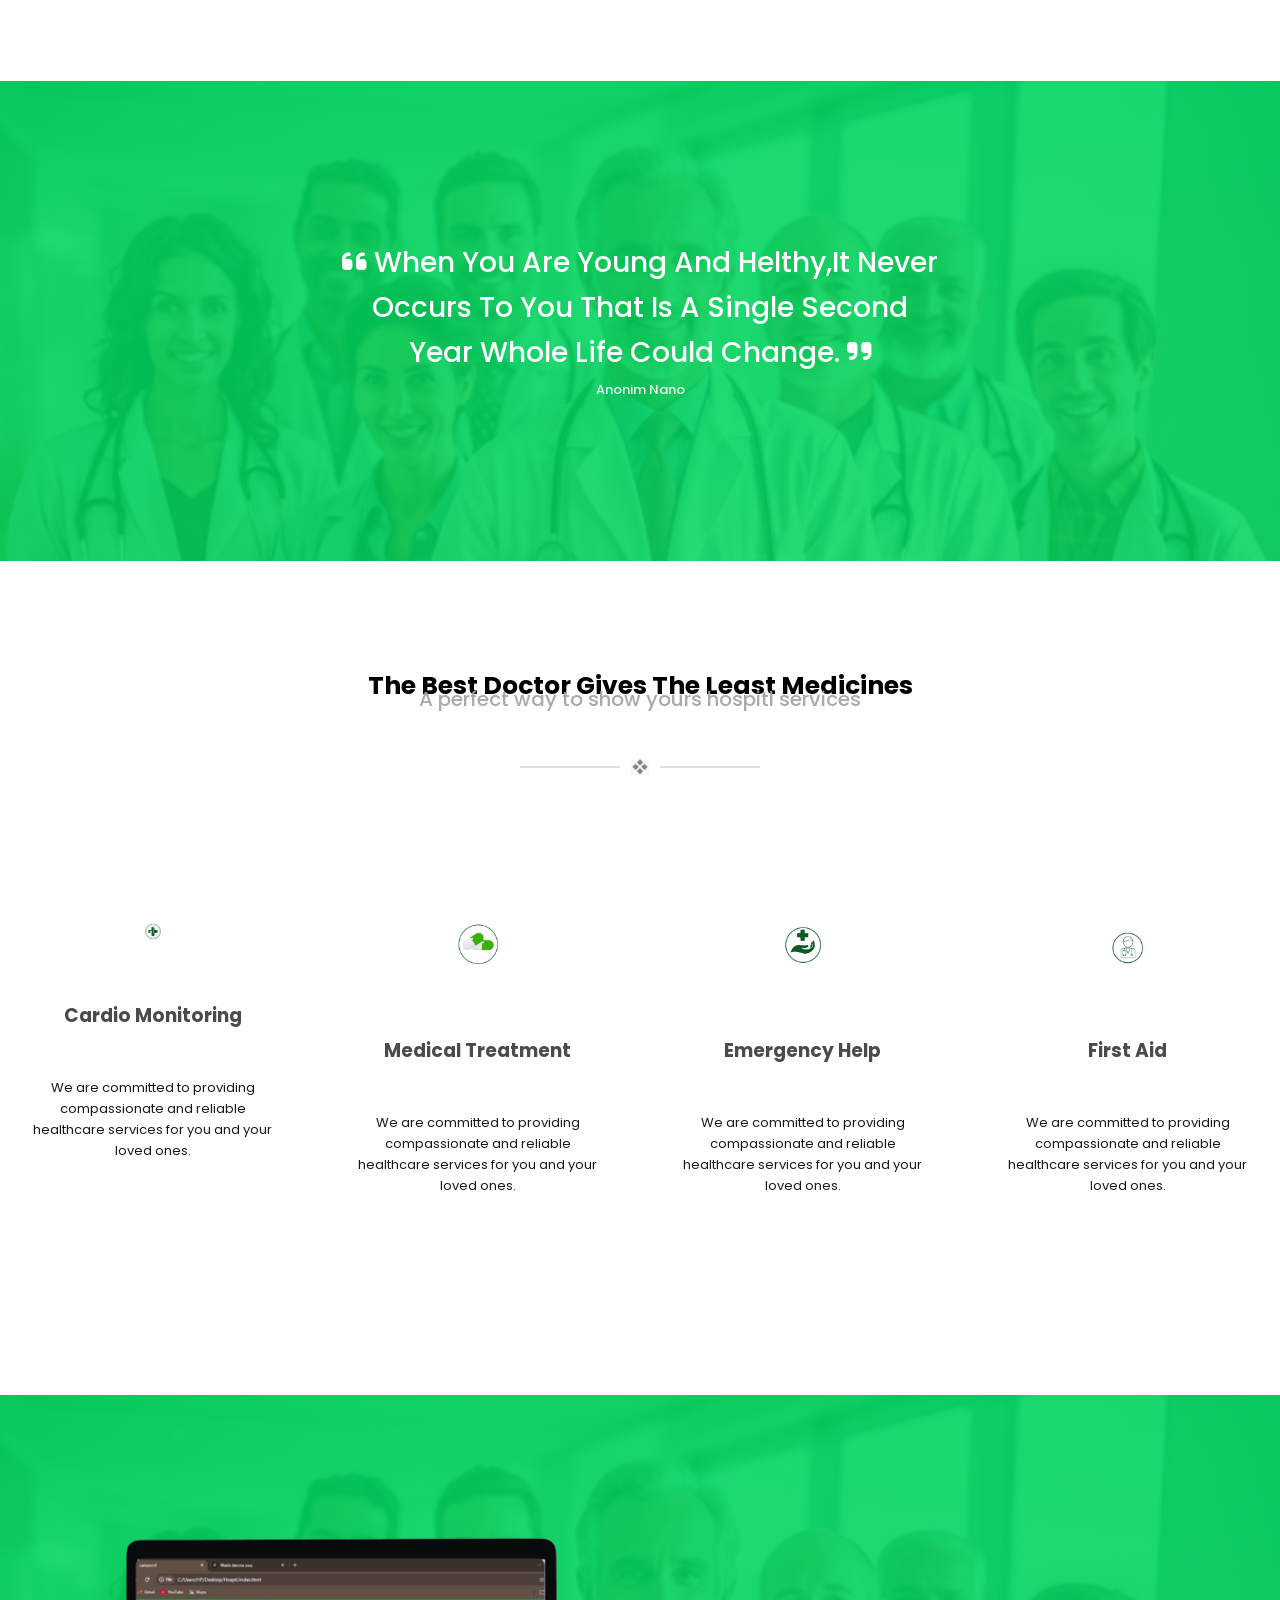
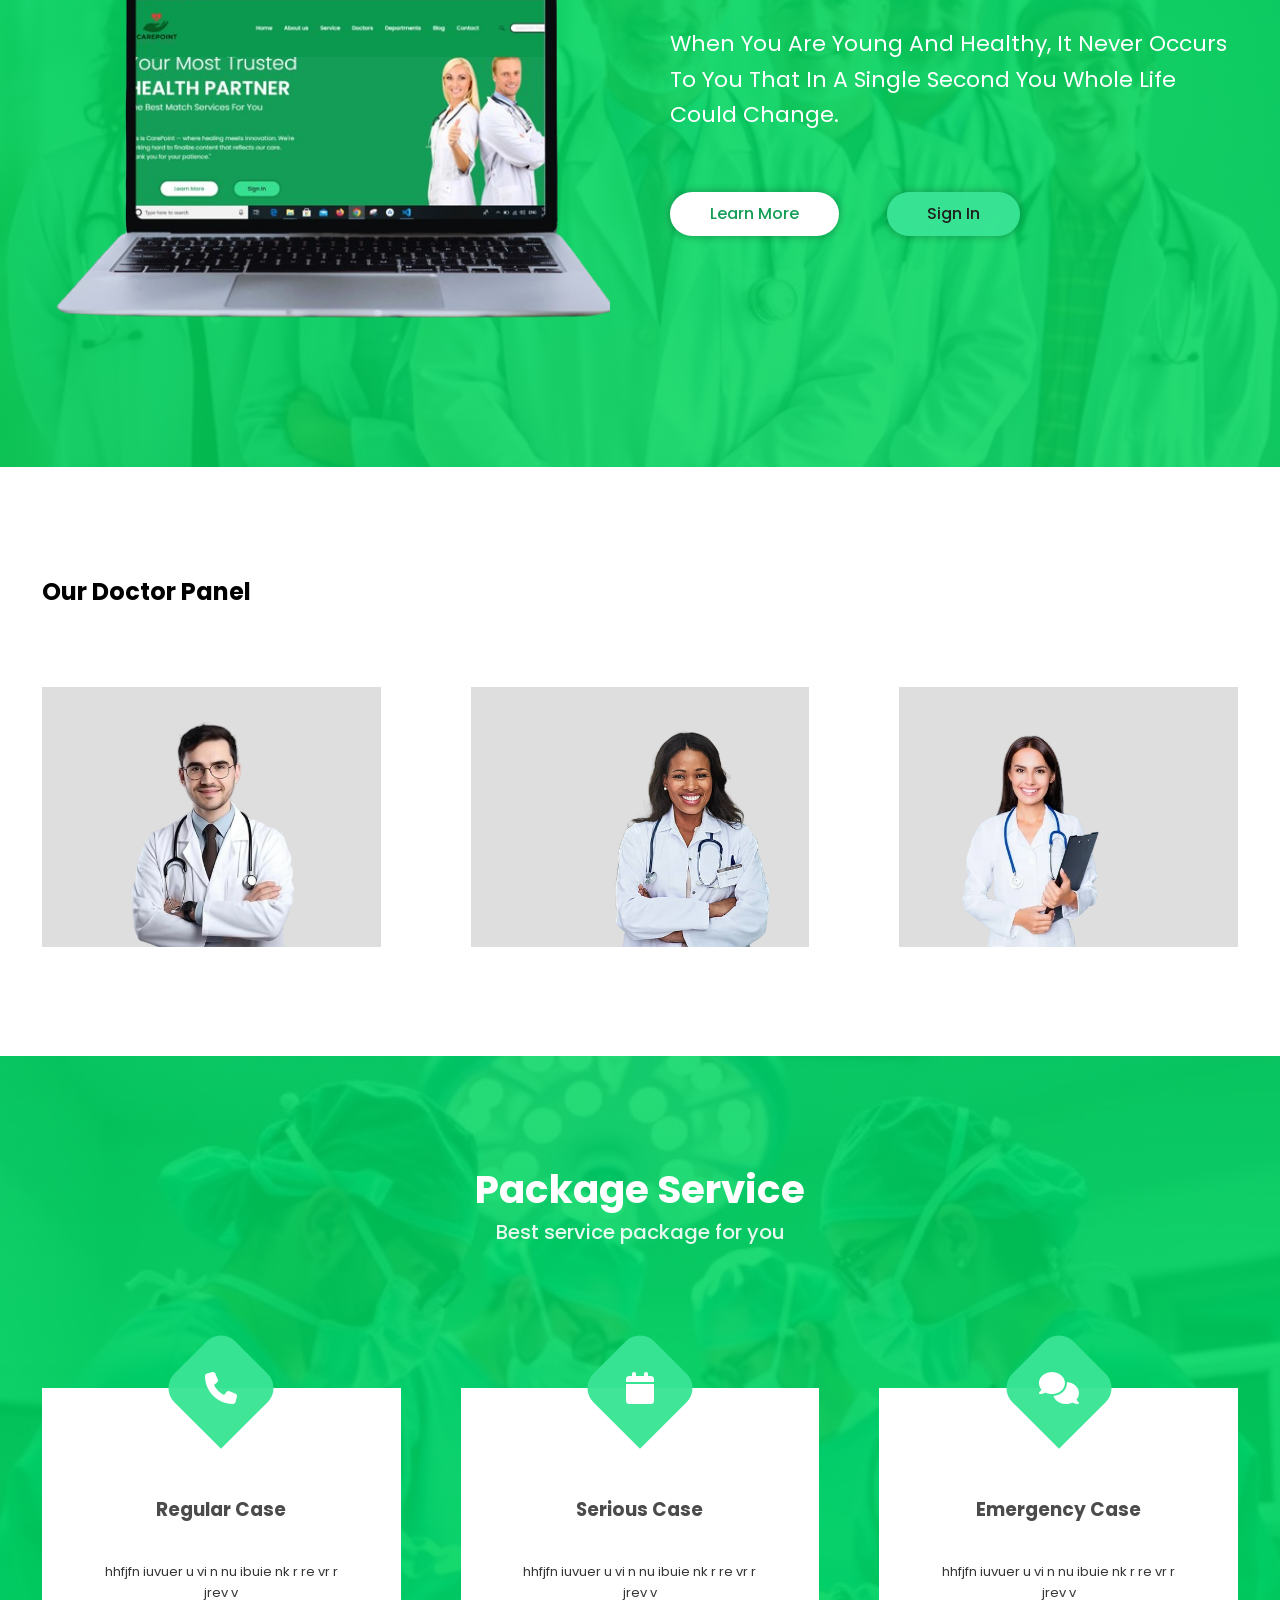
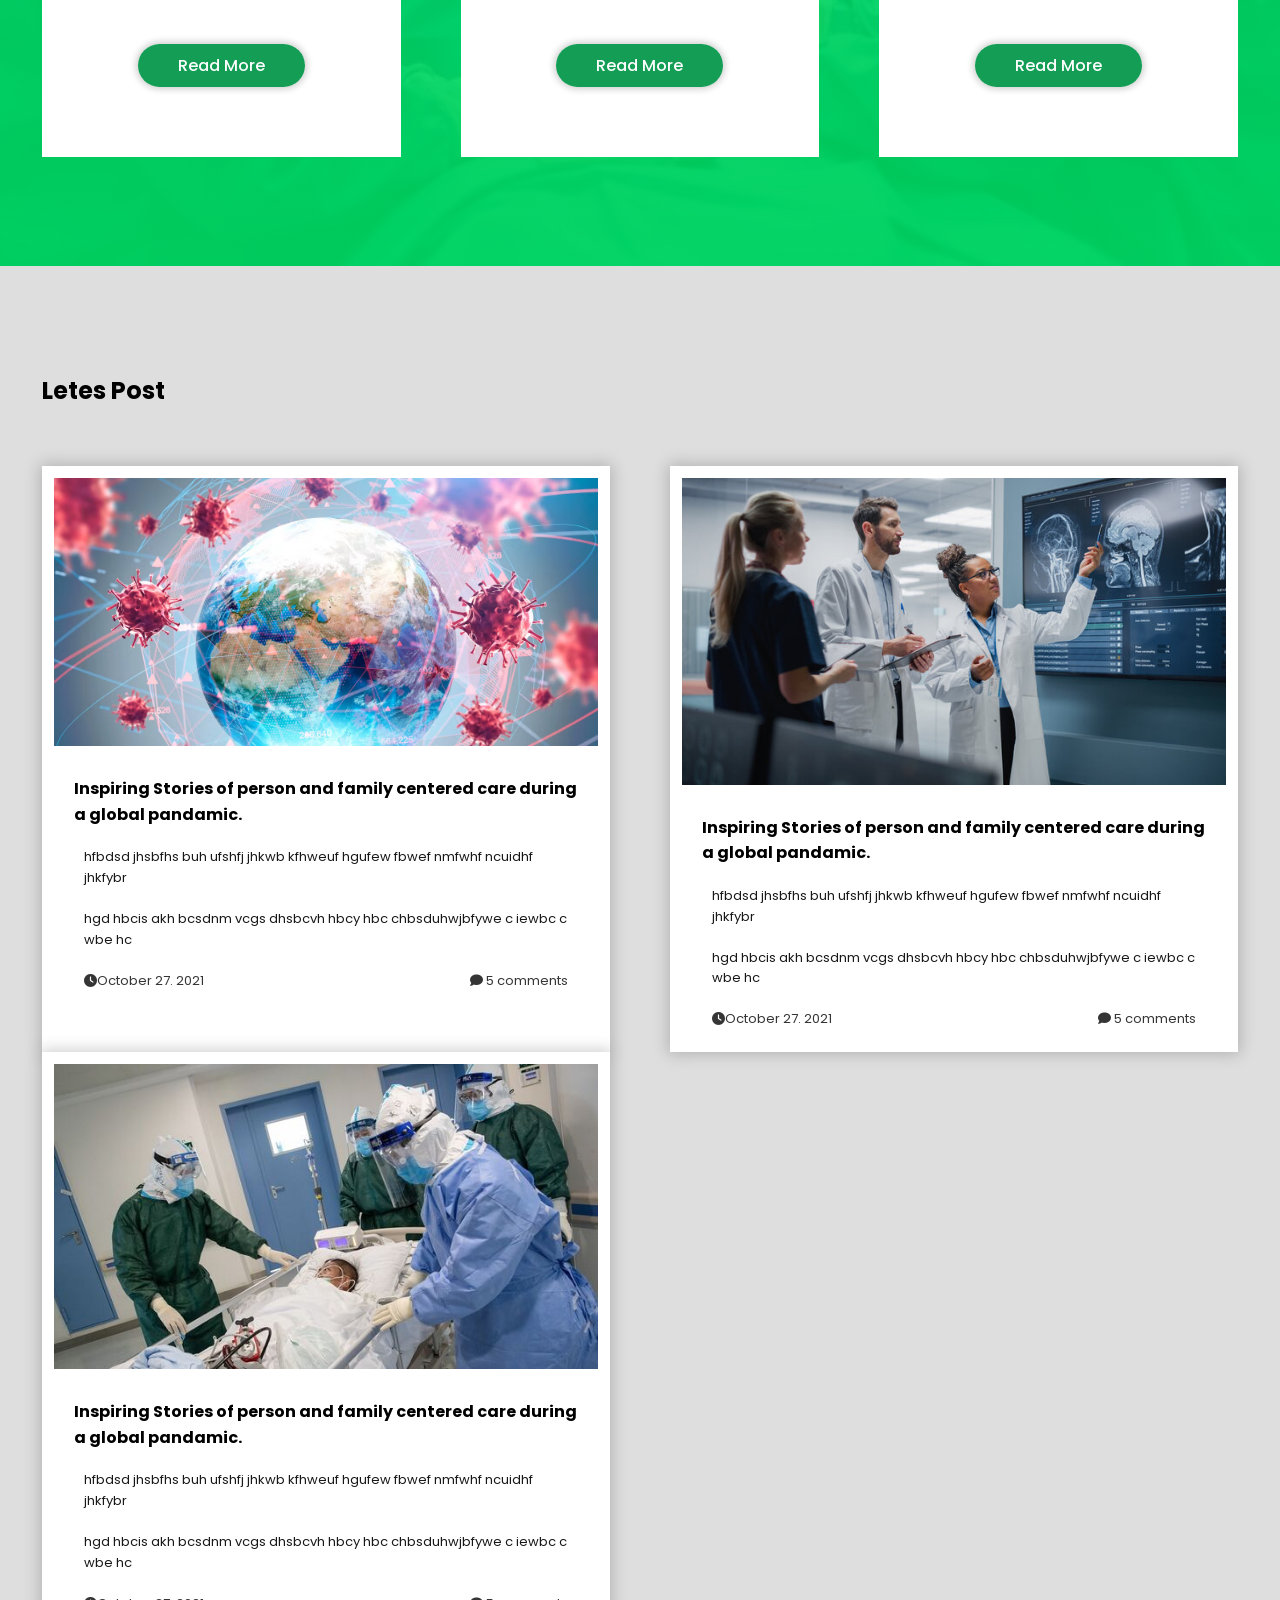
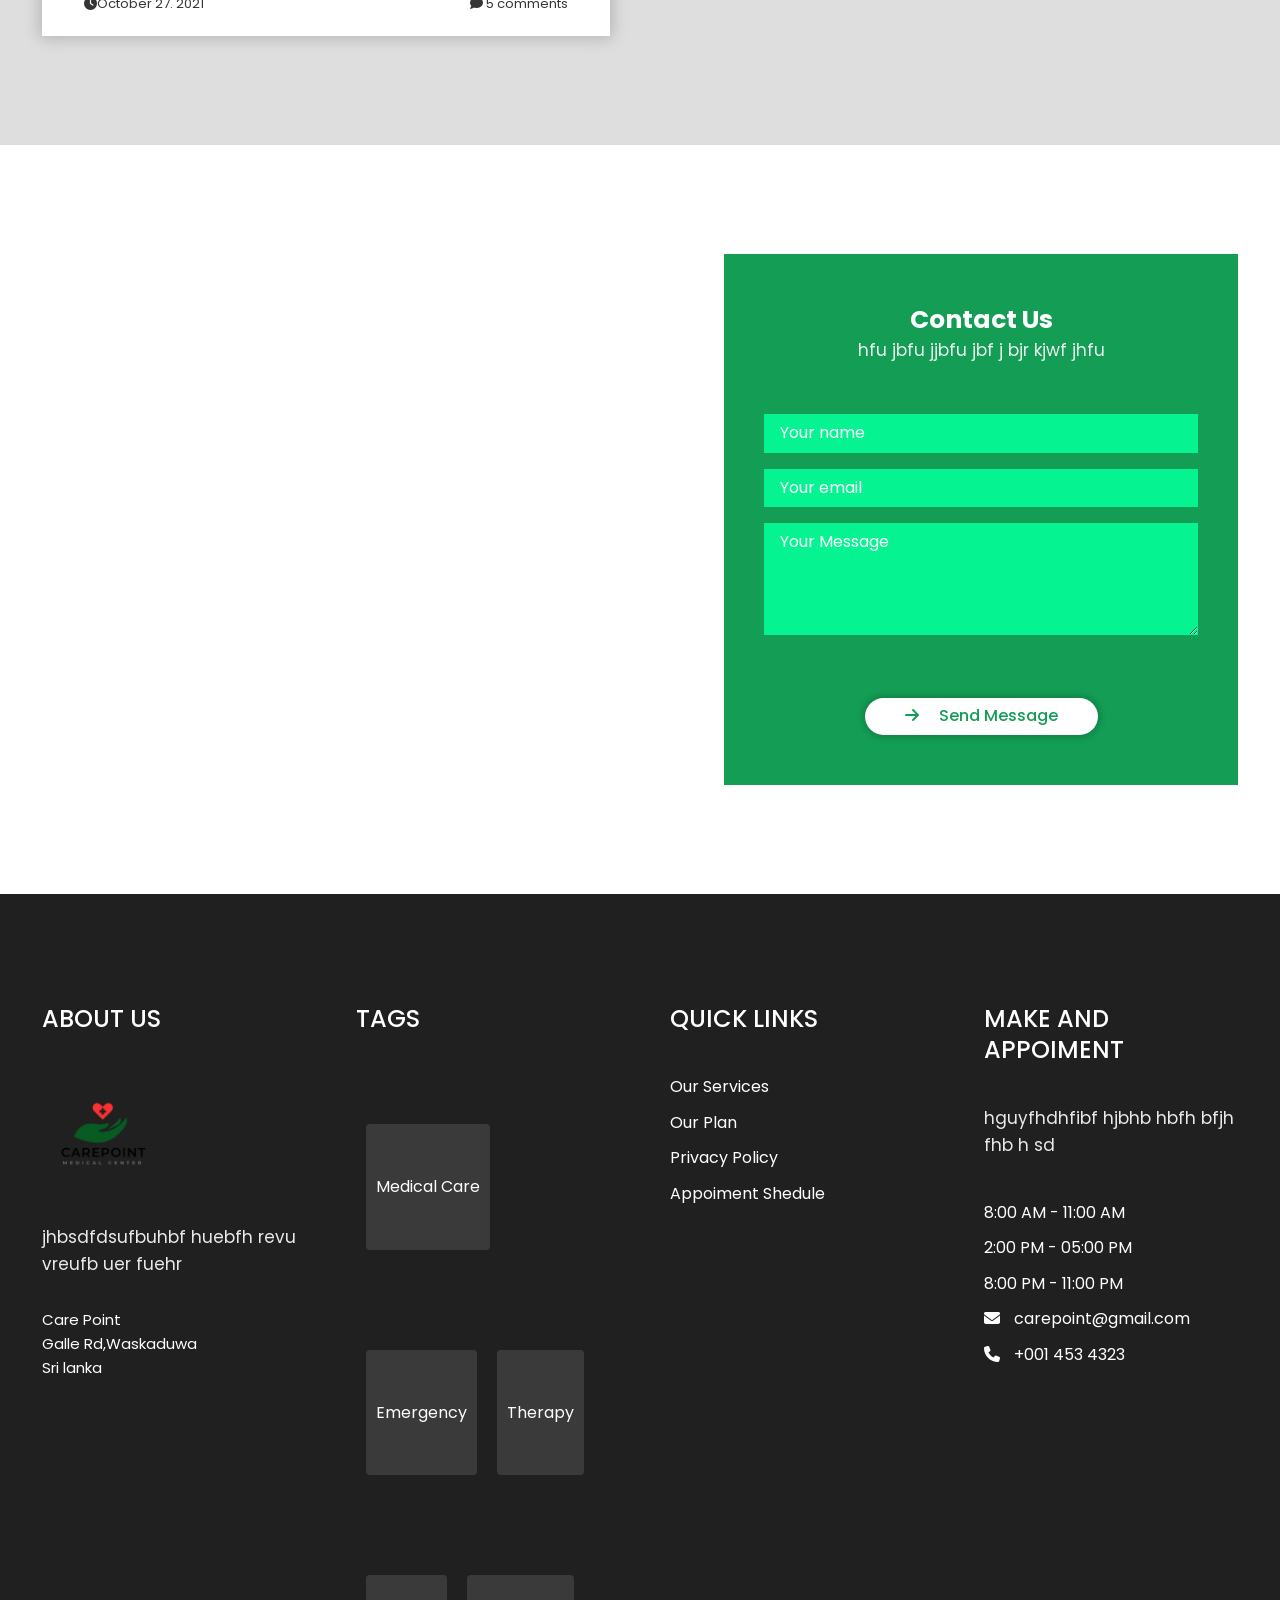
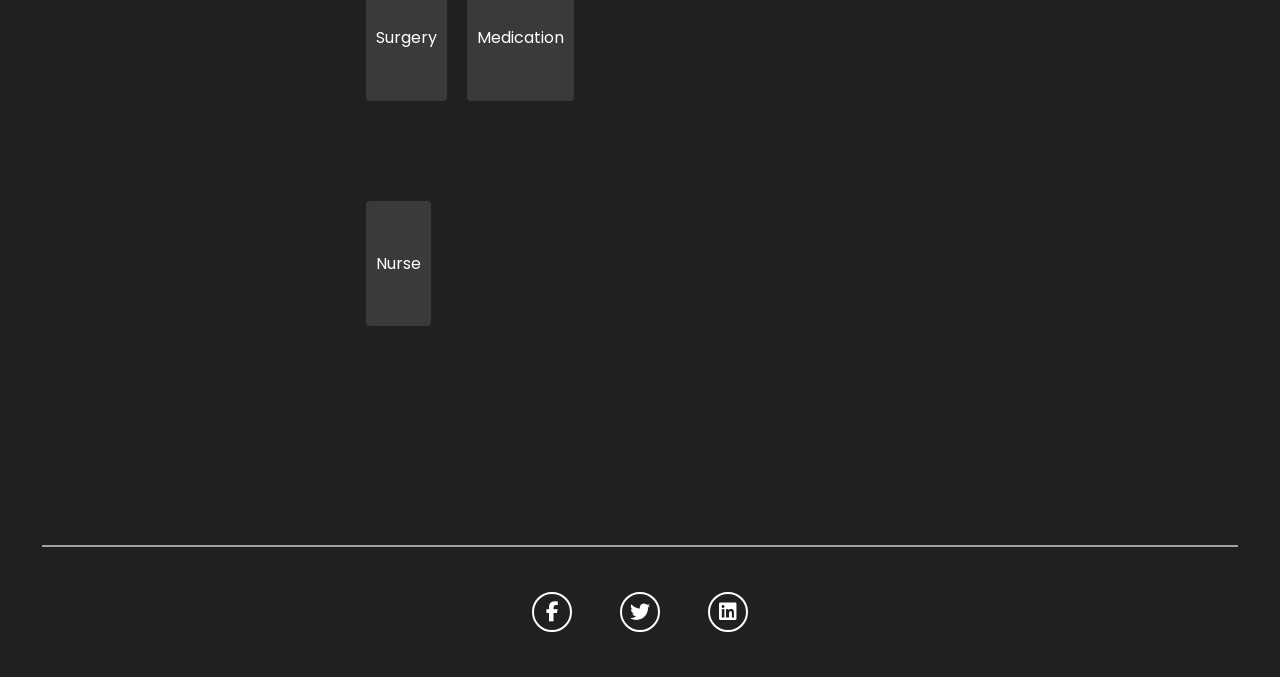
==== commit 0c631b54: "Edit" ====
--- a/index.html
+++ b/index.html
@@ -34,7 +34,7 @@
                         <a href="index.html" class="nav-link">Home</a>
                     </li>
                     <li class="nav-item">
-                        <a href="#" class="nav-link">About us</a>
+                        <a href="#about" class="nav-link">About us</a>
                     </li>
                     <li class="nav-item">
                         <a href="admin-login.html" class="nav-link">Admin</a>
@@ -46,10 +46,7 @@
                         <a href="booking.php" class="nav-link">Booking</a>
                     </li>
                     <li class="nav-item">
-                        <a href="#" class="nav-link">Blog</a>
-                    </li>
-                    <li class="nav-item">
-                        <a href="#" class="nav-link">Contact</a>
+                        <a href="#contact" class="nav-link">Contact</a>
                     </li>
                 </ul>
                
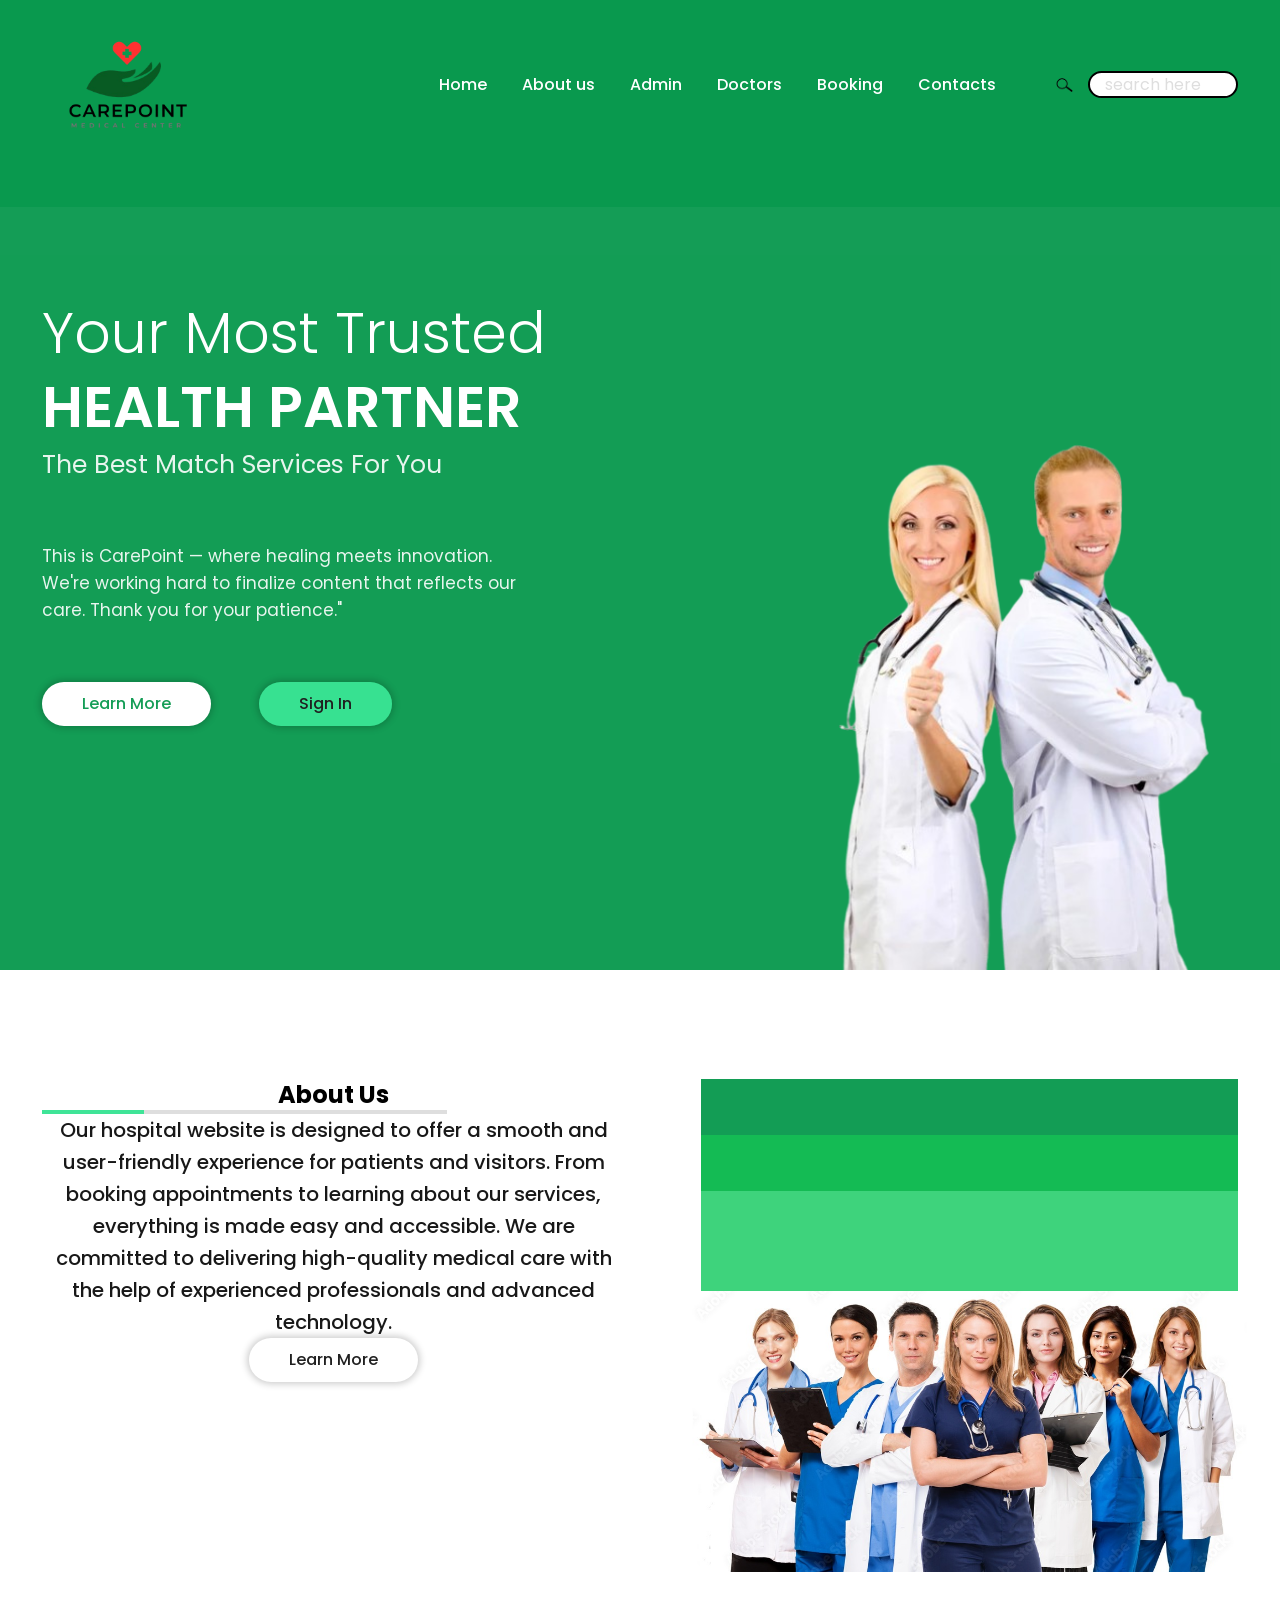
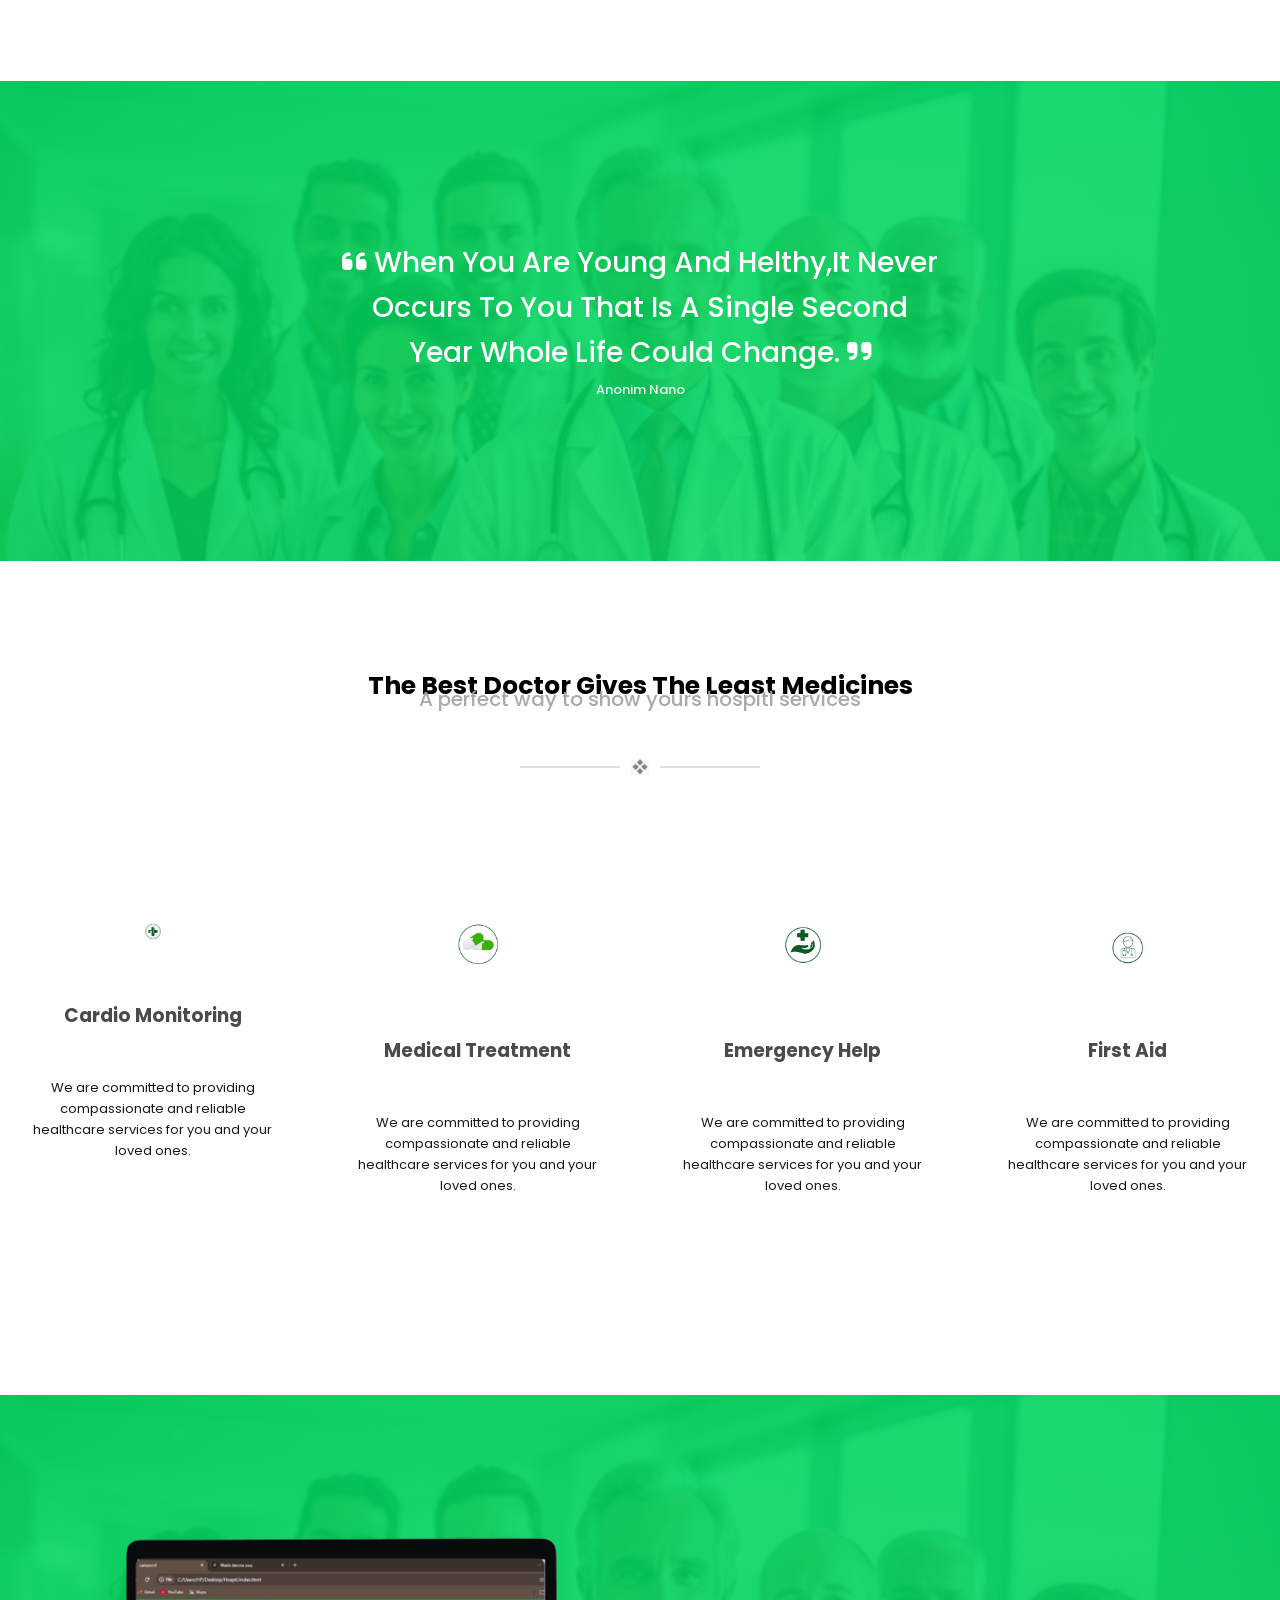
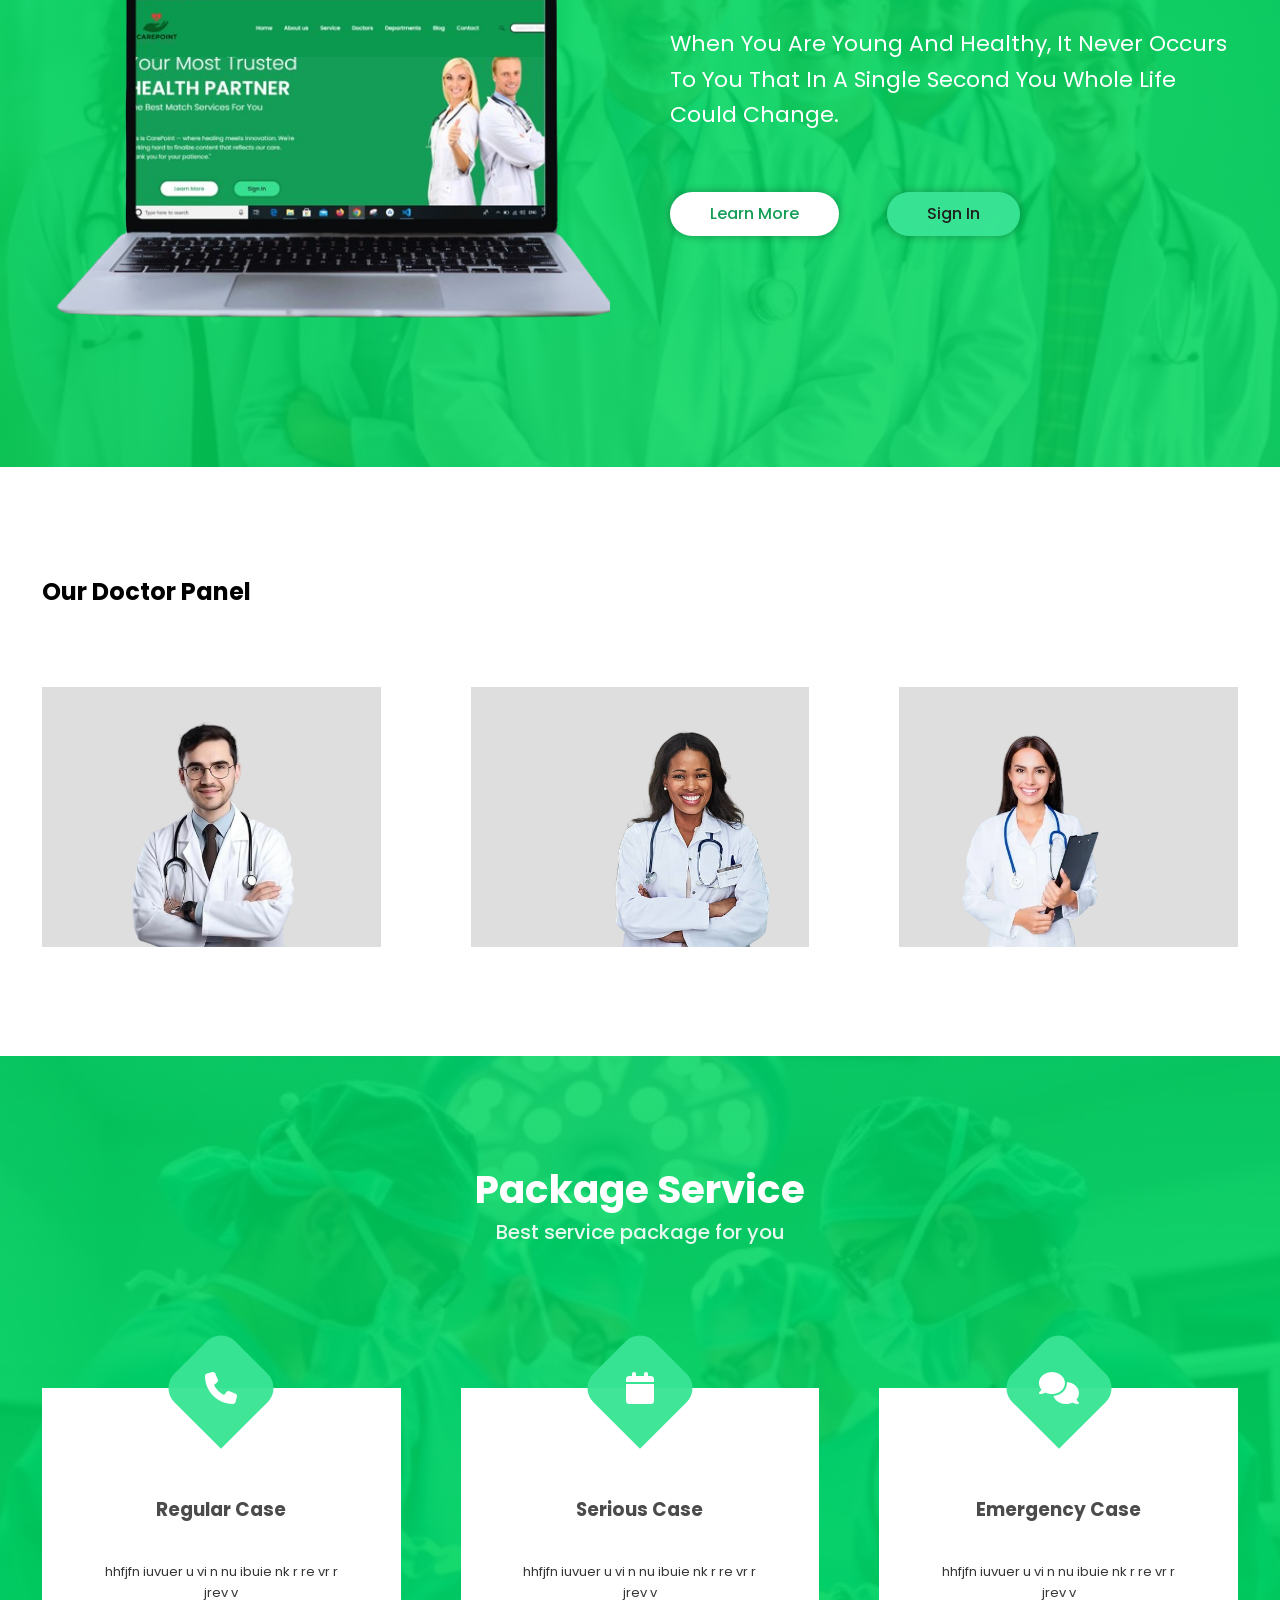
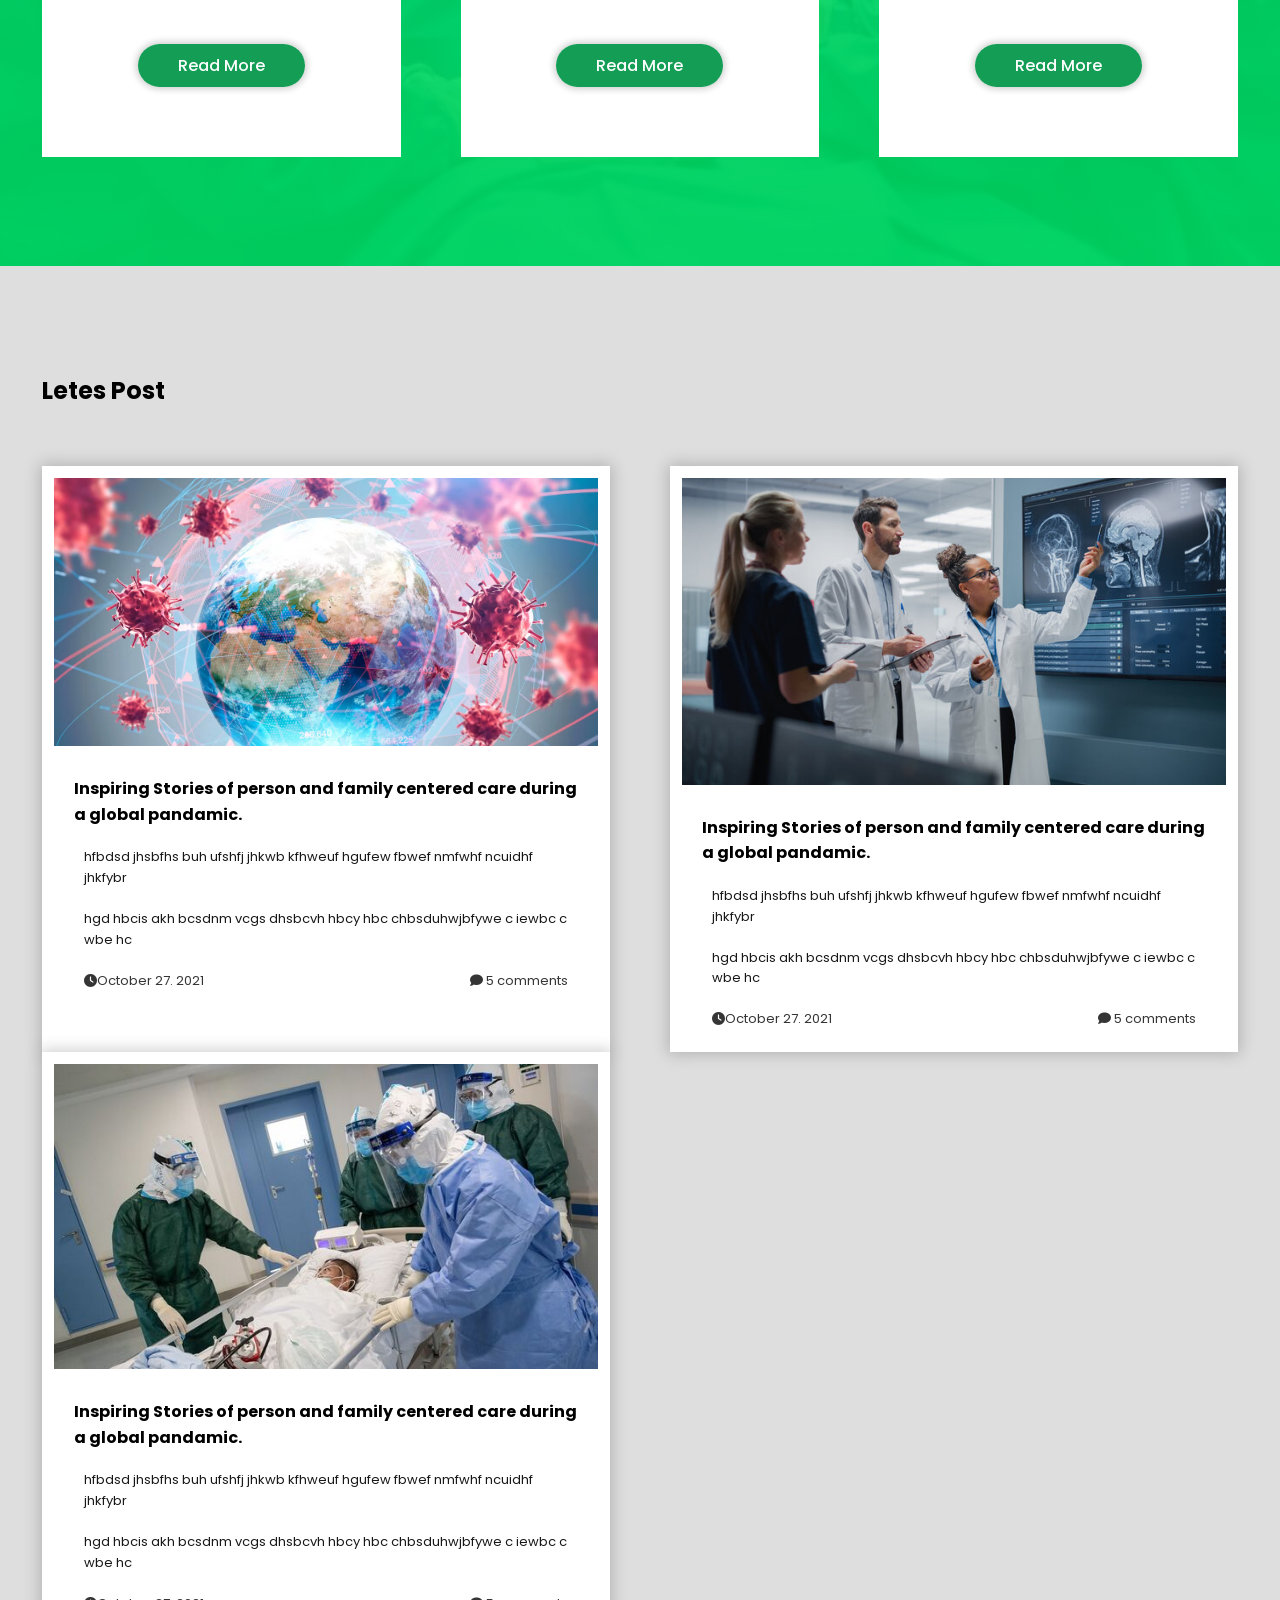
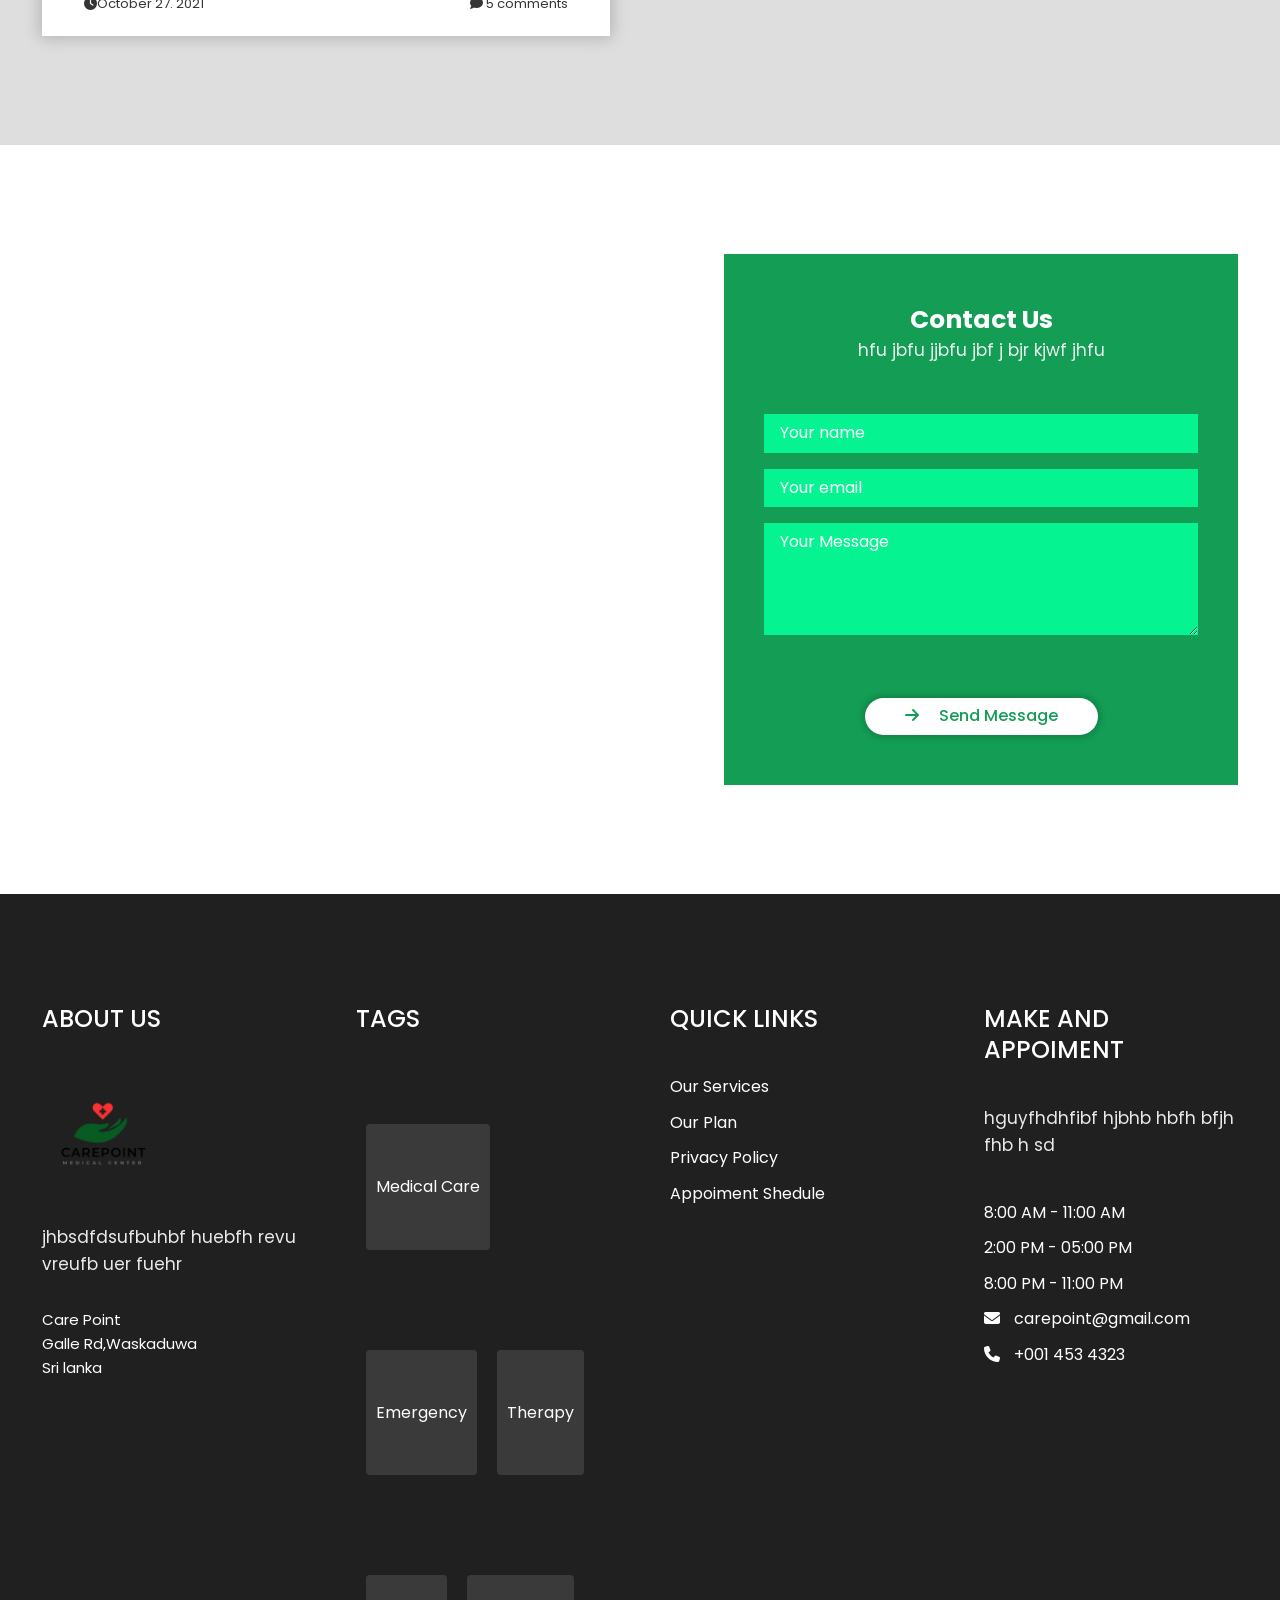
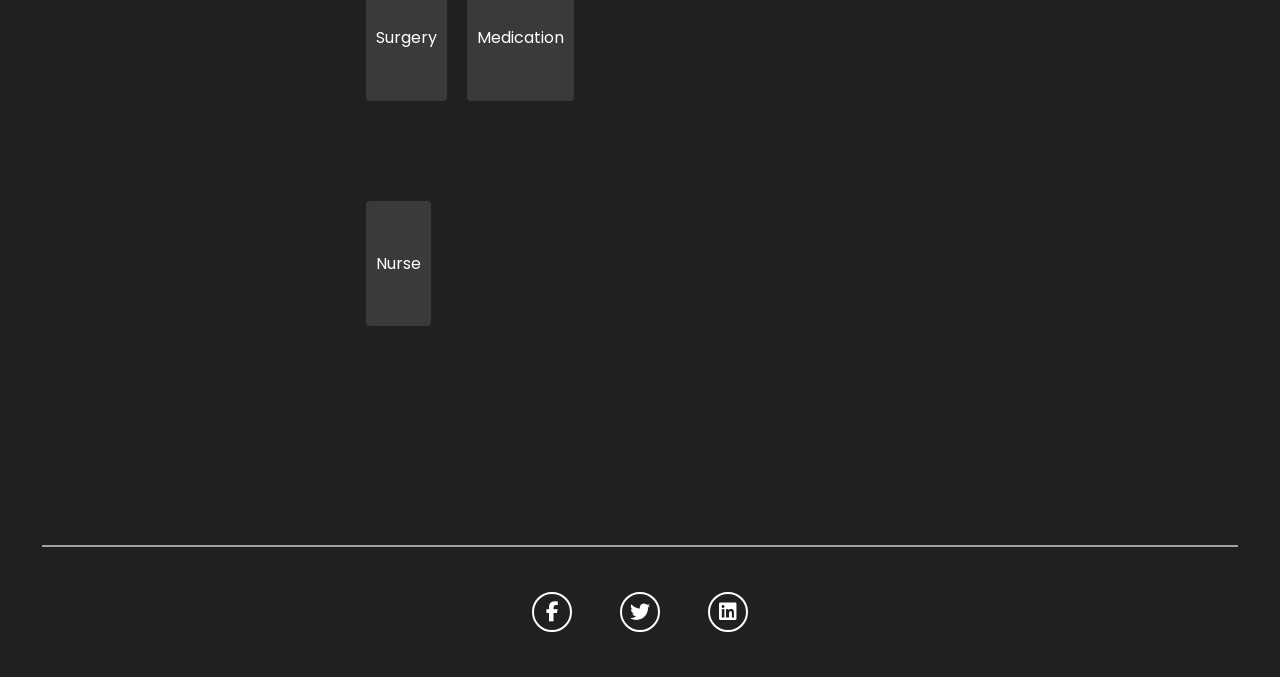
==== commit 89eb0db7: "change index.html" ====
--- a/index.html
+++ b/index.html
@@ -46,7 +46,7 @@
                         <a href="booking.php" class="nav-link">Booking</a>
                     </li>
                     <li class="nav-item">
-                        <a href="#contact" class="nav-link">Contact</a>
+                        <a href="#contact" class="nav-link">Contacts</a>
                     </li>
                 </ul>
                
